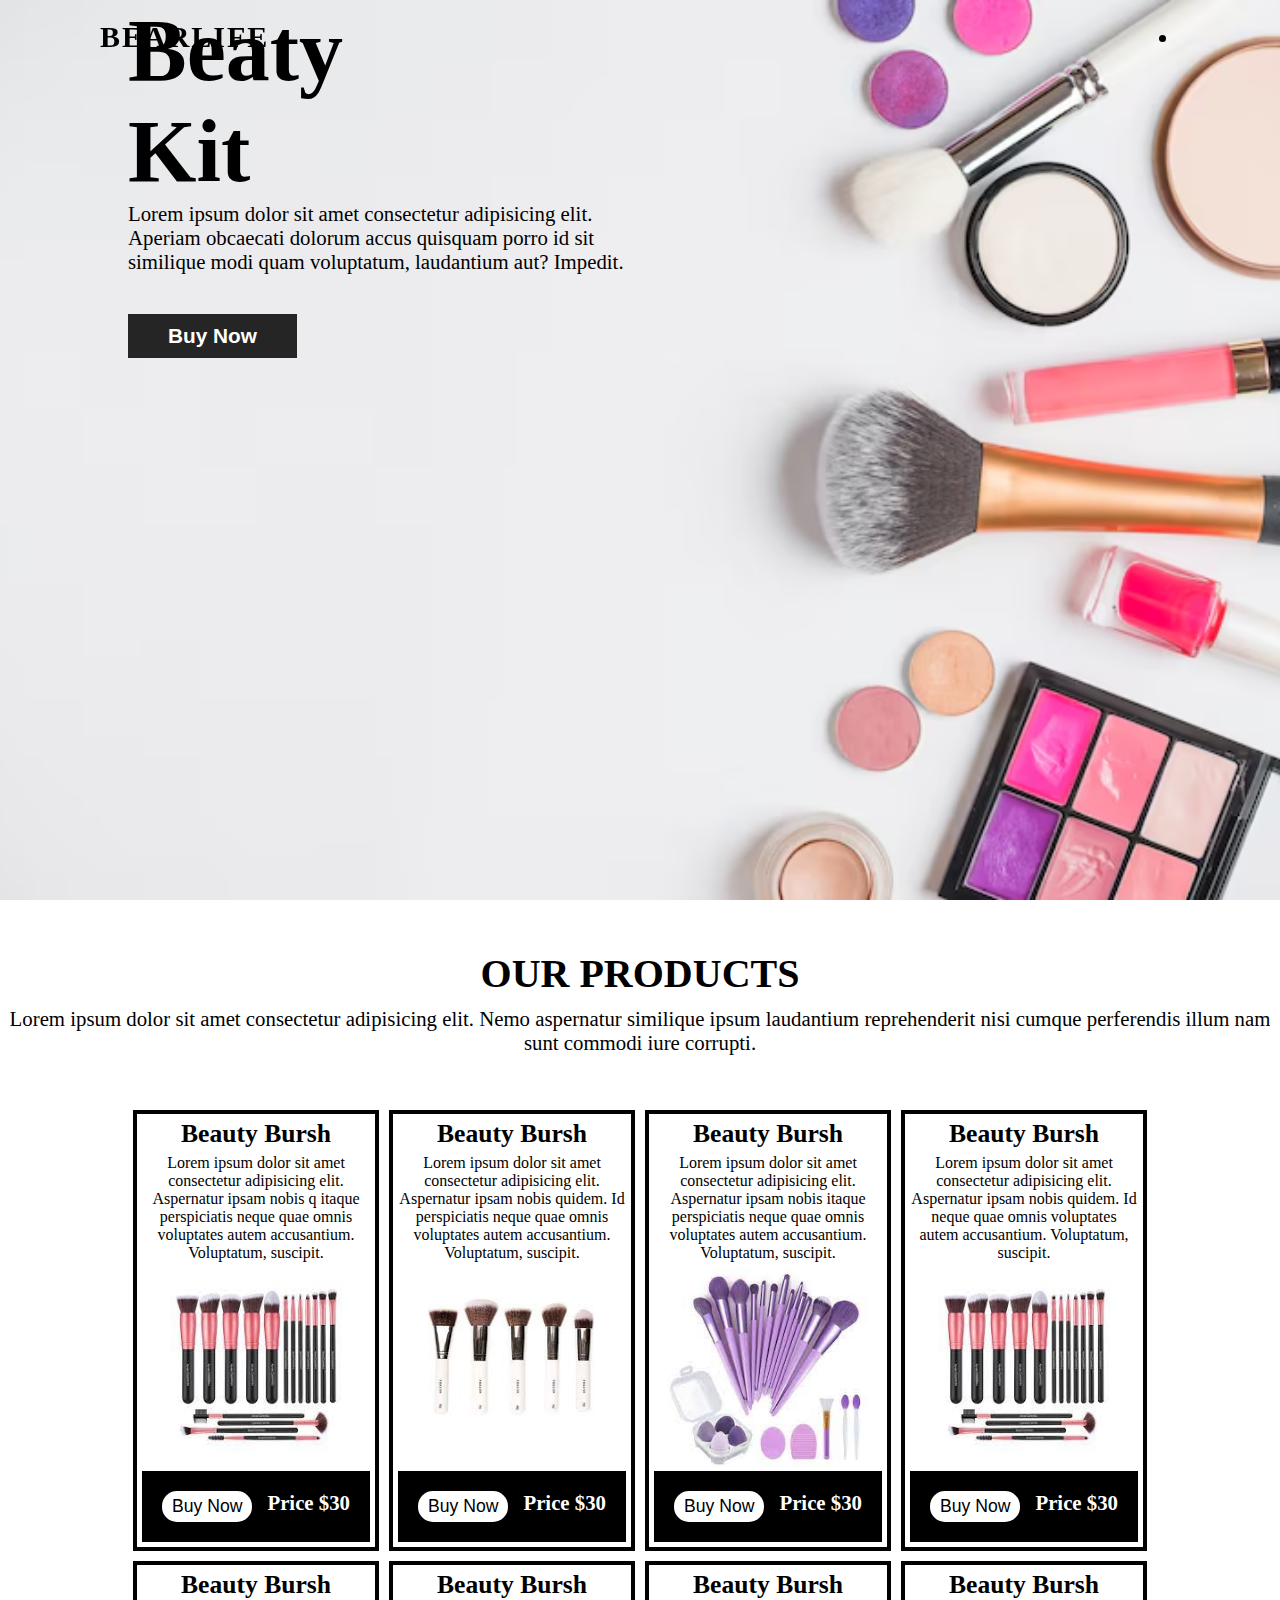
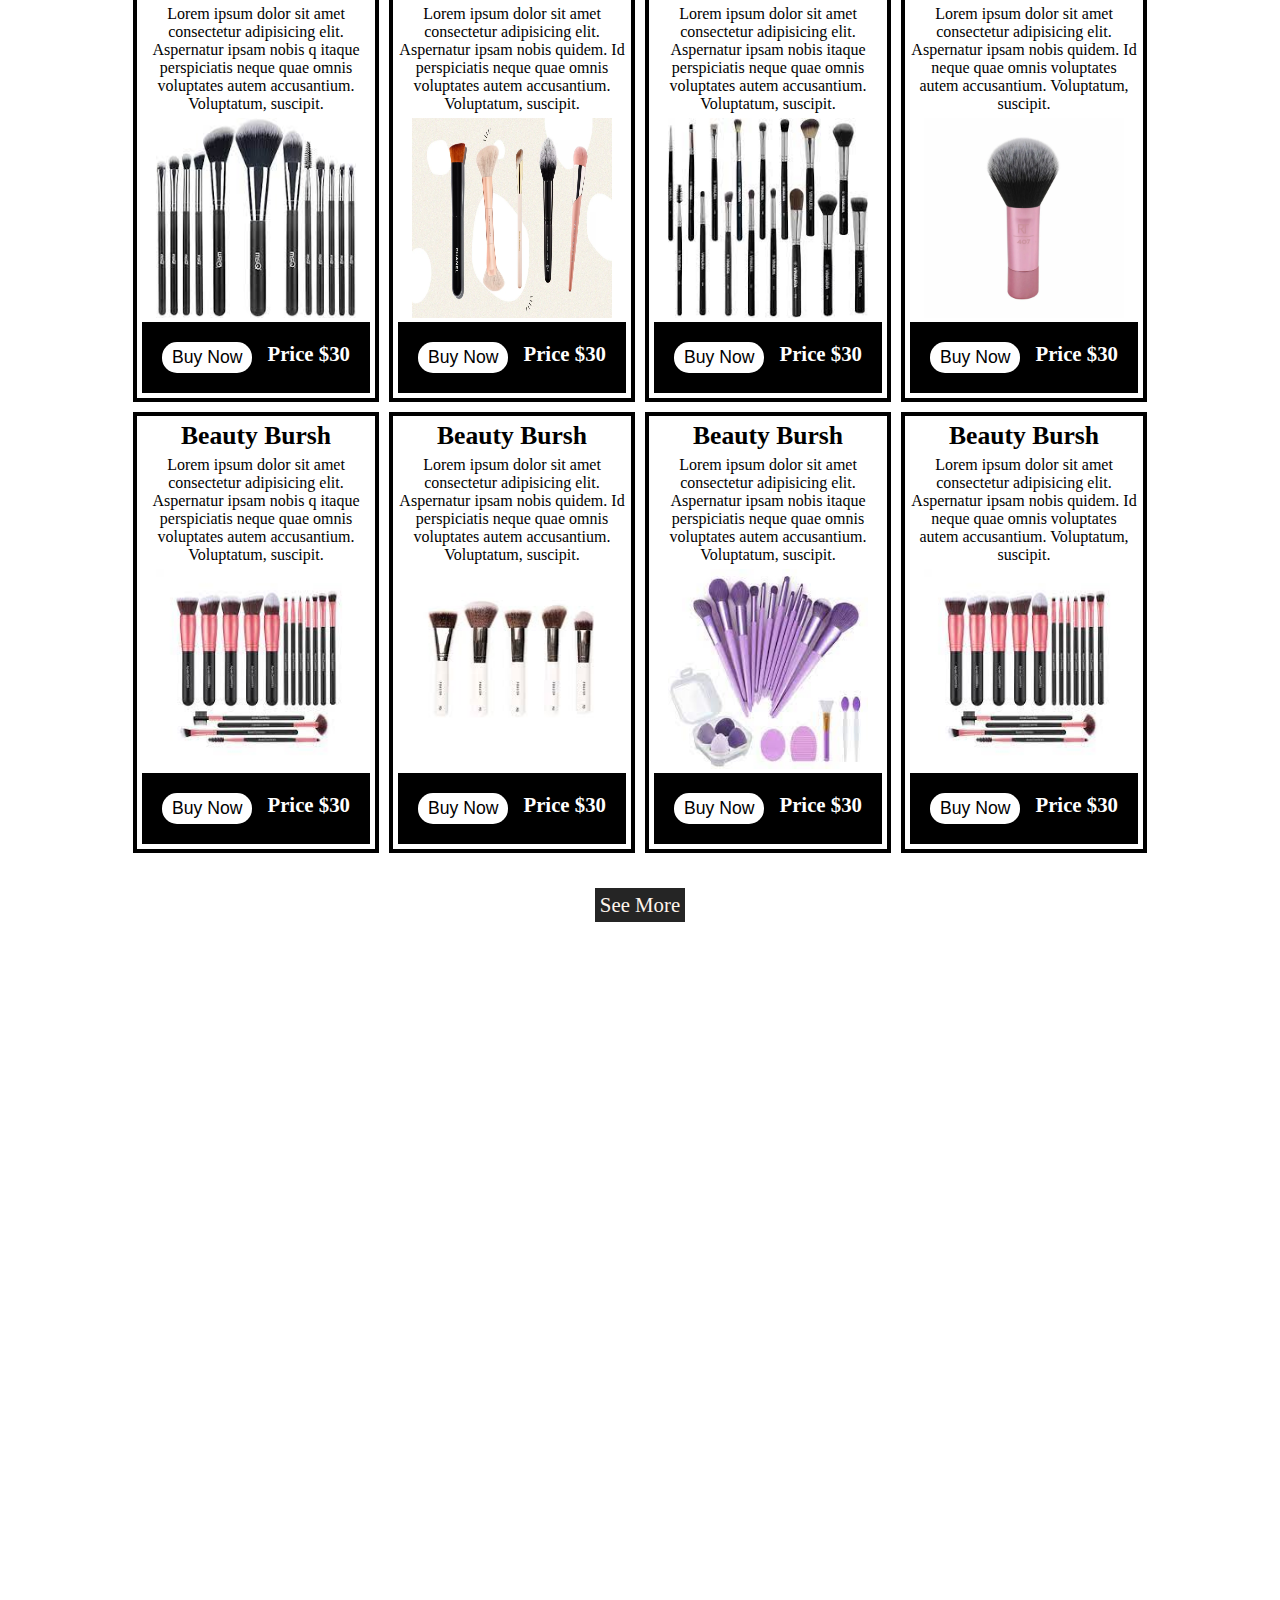
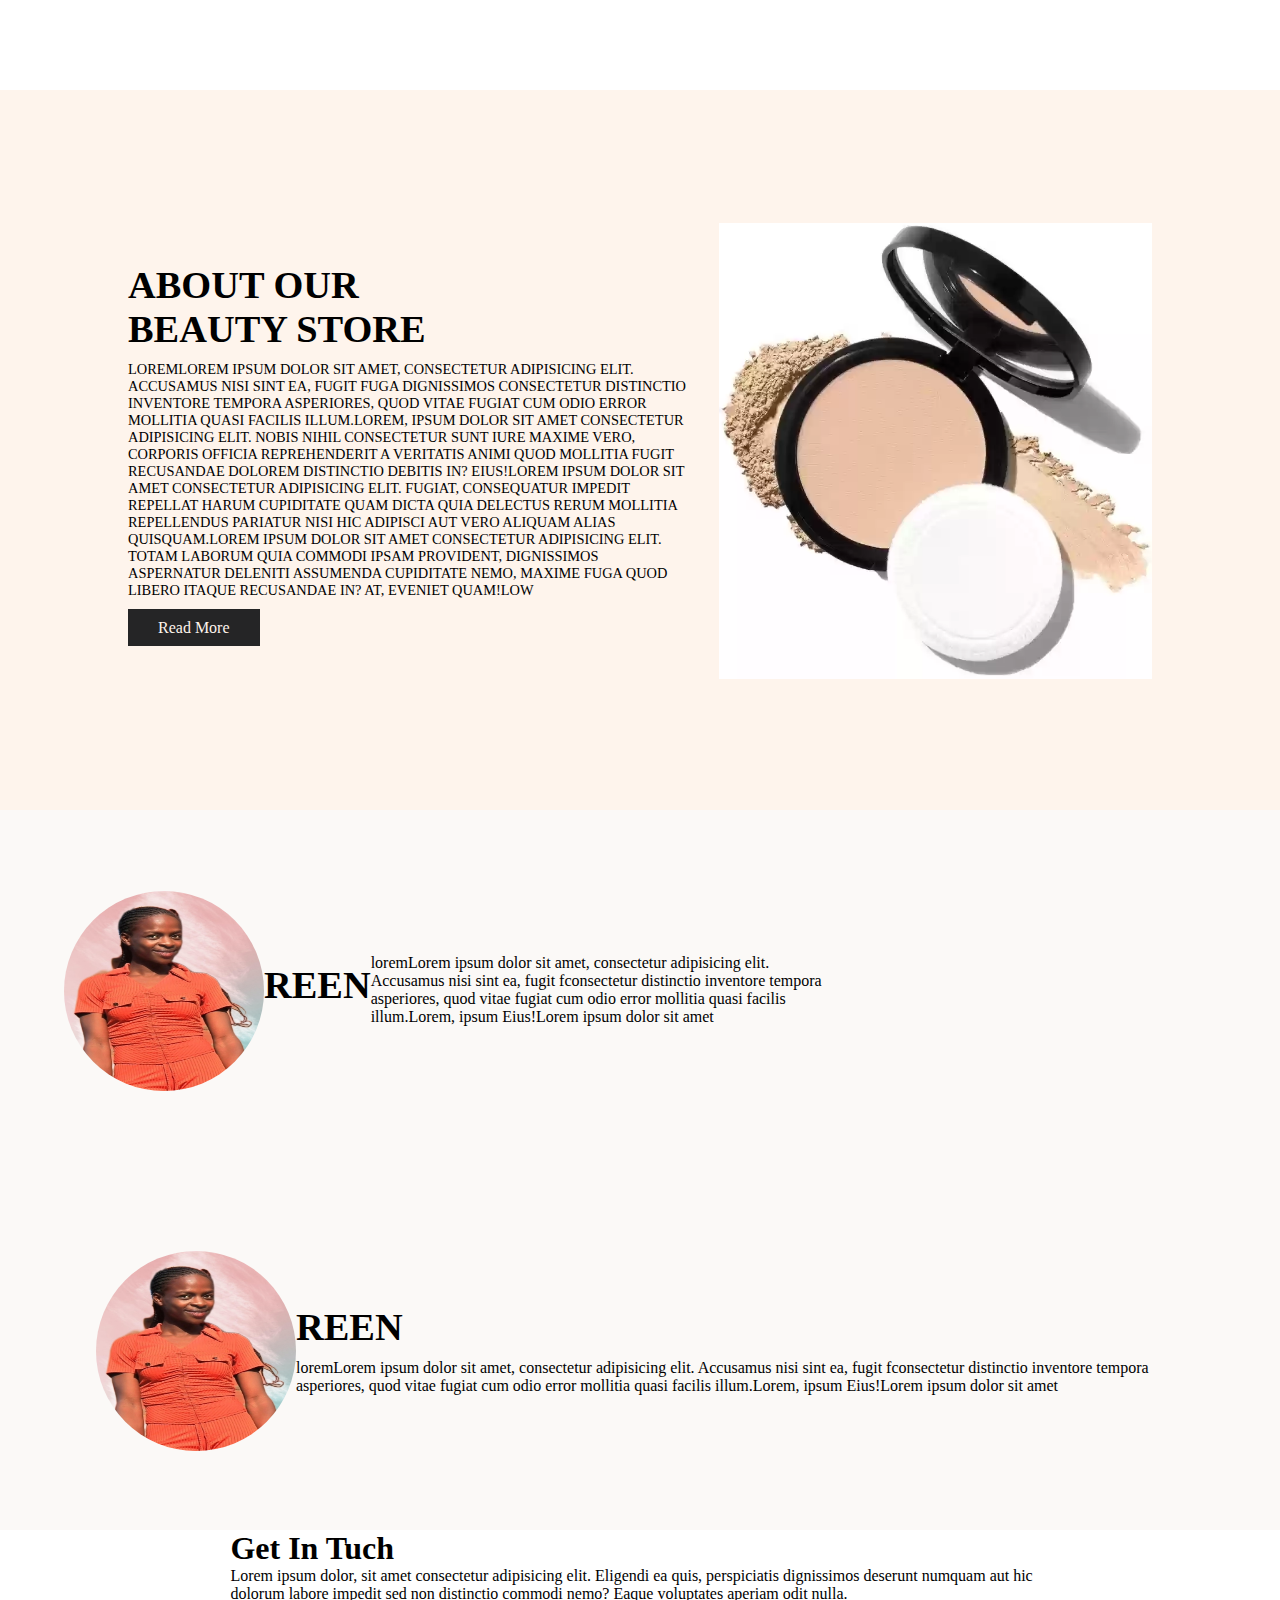
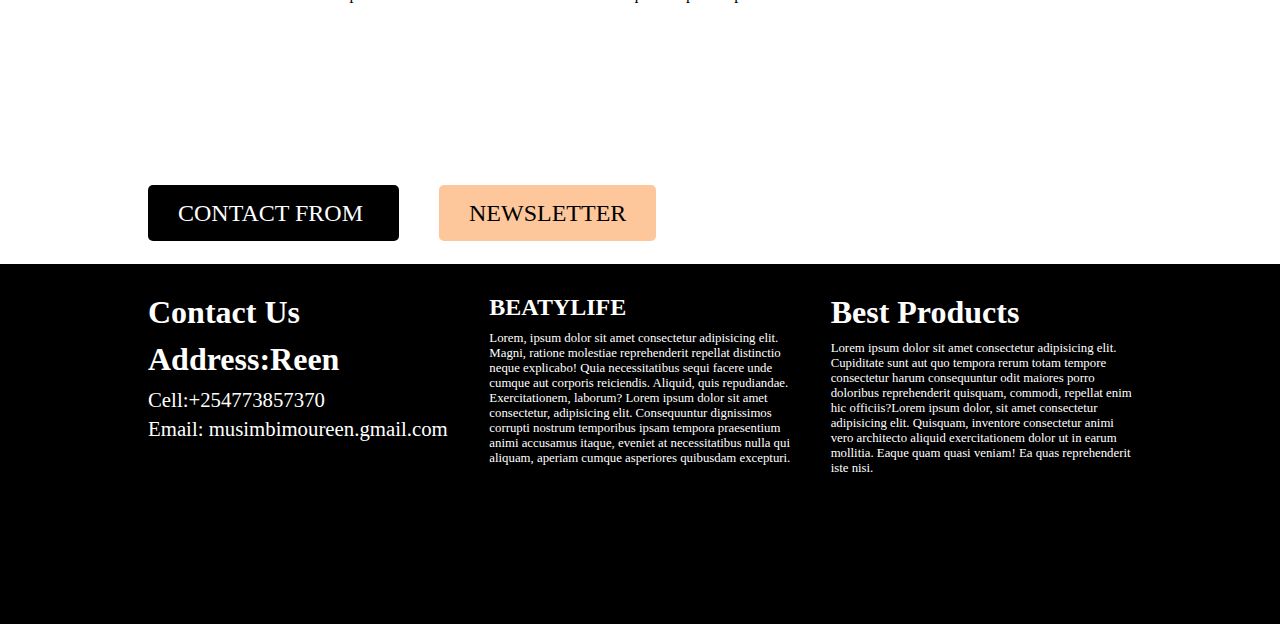
==== index.html @ b757b0bb "first commit" ====
<!DOCTYPE html>
<html lang="en">

<head>
    <meta charset="UTF-8">
    <meta name="viewport" content="width=device-width, initial-scale=1.0">
    <title>Document</title>
    <!--css link-->
    <link rel="stylesheet" href="style.css">
    <!--font awesome link-->
    
   
</head>

<body>
    <header>
        <a href="#" class="brand">BEARLIFE</a>
        <div class="menu">
            <div class="btn">
                <i class="fas fa-times close-btn"></i>
            </div>
            <a href="#">Home</a>
            <a href="#">About</a>
            <a href="#">Products</a>
            <a href="#">Contact</a>
        </div>
        <div class="btn">
            <li class="fas fa-bars menu-btn"></li>
        </div>
    </header>
    <!--container-->
    <div class="container">
        <div class="two-section">
            <div class="text-section">
                <h1>Beaty<br>Kit</h1>
                <p>Lorem ipsum dolor sit amet consectetur adipisicing elit. Aperiam obcaecati dolorum accus quisquam porro id sit similique modi quam voluptatum, laudantium aut? Impedit.</p>
                <button>Buy Now</button>
            </div>
            <div class="img-section">
               <!-- <img src="./products.avif" alt="">-->

            </div>
        </div>
    </div>
    <div class="product">
        <div class="heading">
            <h1>OUR PRODUCTS</h1>
            <P>Lorem ipsum dolor sit amet consectetur adipisicing elit. Nemo aspernatur similique ipsum laudantium reprehenderit nisi cumque perferendis illum nam sunt commodi iure corrupti.</P>
        </div>
        <div class="row">
            <div class="col">
                <h2>Beauty Bursh</h2>
                <p>Lorem ipsum dolor sit amet consectetur adipisicing elit. Aspernatur ipsam nobis q itaque perspiciatis neque quae omnis voluptates autem accusantium. Voluptatum, suscipit.</p>
                <img src="./brushes2.jpeg" alt="">
                <div class="black">
                    <button>Buy Now</button>
                    <h3>Price $30</h3>
                </div>
            </div>
            <div class="col">
                <h2>Beauty Bursh</h2>
                <p>Lorem ipsum dolor sit amet consectetur adipisicing elit. Aspernatur ipsam nobis quidem. Id perspiciatis neque quae omnis voluptates autem accusantium. Voluptatum, suscipit.</p>
                <img src="./brushes4.jpeg" alt="">
                <div class="black">
                    <button>Buy Now</button>
                    <h3>Price $30</h3>
                </div>
            </div>
            <div class="col">
                <h2>Beauty Bursh</h2>
                <p>Lorem ipsum dolor sit amet consectetur adipisicing elit. Aspernatur ipsam nobis itaque perspiciatis neque quae omnis voluptates autem accusantium. Voluptatum, suscipit.</p>
                <img src="./brushes5.jpeg" alt="">
                <div class="black">
                    <button>Buy Now</button>
                    <h3>Price $30</h3>
                </div>
            </div>
            <div class="col">
                <h2>Beauty Bursh</h2>
                <p>Lorem ipsum dolor sit amet consectetur adipisicing elit. Aspernatur ipsam nobis quidem. Id neque quae omnis voluptates autem accusantium. Voluptatum, suscipit.</p>
                <img src="./brushes2.jpeg" alt="">
                <div class="black">
                    <button>Buy Now</button>
                    <h3>Price $30</h3>
                </div>
            </div>

        </div>
        <div class="row">
            <div class="col">
                <h2>Beauty Bursh</h2>
                <p>Lorem ipsum dolor sit amet consectetur adipisicing elit. Aspernatur ipsam nobis q itaque perspiciatis neque quae omnis voluptates autem accusantium. Voluptatum, suscipit.</p>
                <img src="./brushes8.jpeg" alt="">
                <div class="black">
                    <button>Buy Now</button>
                    <h3>Price $30</h3>
                </div>
            </div>
            <div class="col">
                <h2>Beauty Bursh</h2>
                <p>Lorem ipsum dolor sit amet consectetur adipisicing elit. Aspernatur ipsam nobis quidem. Id perspiciatis neque quae omnis voluptates autem accusantium. Voluptatum, suscipit.</p>
                <img src="./brushes7.webp" alt="">
                <div class="black">
                    <button>Buy Now</button>
                    <h3>Price $30</h3>
                </div>
            </div>
            <div class="col">
                <h2>Beauty Bursh</h2>
                <p>Lorem ipsum dolor sit amet consectetur adipisicing elit. Aspernatur ipsam nobis itaque perspiciatis neque quae omnis voluptates autem accusantium. Voluptatum, suscipit.</p>
                <img src="./brushes6.jpeg" alt="">
                <div class="black">
                    <button>Buy Now</button>
                    <h3>Price $30</h3>
                </div>
            </div>
            <div class="col">
                <h2>Beauty Bursh</h2>
                <p>Lorem ipsum dolor sit amet consectetur adipisicing elit. Aspernatur ipsam nobis quidem. Id neque quae omnis voluptates autem accusantium. Voluptatum, suscipit.</p>
                <img src="./brush.webp" alt="">
                <div class="black">
                    <button>Buy Now</button>
                    <h3>Price $30</h3>
                </div>
            </div>

        </div>
        <div class="row">
            <div class="col">
                <h2>Beauty Bursh</h2>
                <p>Lorem ipsum dolor sit amet consectetur adipisicing elit. Aspernatur ipsam nobis q itaque perspiciatis neque quae omnis voluptates autem accusantium. Voluptatum, suscipit.</p>
                <img src="./brushes2.jpeg" alt="">
                <div class="black">
                    <button>Buy Now</button>
                    <h3>Price $30</h3>
                </div>
            </div>
            <div class="col">
                <h2>Beauty Bursh</h2>
                <p>Lorem ipsum dolor sit amet consectetur adipisicing elit. Aspernatur ipsam nobis quidem. Id perspiciatis neque quae omnis voluptates autem accusantium. Voluptatum, suscipit.</p>
                <img src="./brushes4.jpeg" alt="">
                <div class="black">
                    <button>Buy Now</button>
                    <h3>Price $30</h3>
                </div>
            </div>
            <div class="col">
                <h2>Beauty Bursh</h2>
                <p>Lorem ipsum dolor sit amet consectetur adipisicing elit. Aspernatur ipsam nobis itaque perspiciatis neque quae omnis voluptates autem accusantium. Voluptatum, suscipit.</p>
                <img src="./brushes5.jpeg" alt="">
                <div class="black">
                    <button>Buy Now</button>
                    <h3>Price $30</h3>
                </div>
            </div>
            <div class="col">
                <h2>Beauty Bursh</h2>
                <p>Lorem ipsum dolor sit amet consectetur adipisicing elit. Aspernatur ipsam nobis quidem. Id neque quae omnis voluptates autem accusantium. Voluptatum, suscipit.</p>
                <img src="./brushes2.jpeg" alt="">
                <div class="black">
                    <button>Buy Now</button>
                    <h3>Price $30</h3>
                </div>
            </div>
        </div>
        <div class="btns">
            <a href="#">See More</a>
        </div>
    </div>
    <!--about-->
   

    <div class="about">
        <div class="two-col">
            <div class="text-col">
                <h1>About Our<br> Beauty Store</h1>
                <p>loremLorem ipsum dolor sit amet, consectetur adipisicing elit. Accusamus nisi sint ea, fugit fuga dignissimos consectetur distinctio inventore tempora asperiores, quod vitae fugiat cum odio error mollitia quasi facilis illum.Lorem, ipsum
                    dolor sit amet consectetur adipisicing elit. Nobis nihil consectetur sunt iure maxime vero, corporis officia reprehenderit a veritatis animi quod mollitia fugit recusandae dolorem distinctio debitis in? Eius!Lorem ipsum dolor sit amet
                    consectetur adipisicing elit. Fugiat, consequatur impedit repellat harum cupiditate quam dicta quia delectus rerum mollitia repellendus pariatur nisi hic adipisci aut vero aliquam alias quisquam.Lorem ipsum dolor sit amet consectetur
                    adipisicing elit. Totam laborum quia commodi ipsam provident, dignissimos aspernatur deleniti assumenda cupiditate nemo, maxime fuga quod libero itaque recusandae in? At, eveniet quam!low</p>
                <a href="#">Read More</a>
            </div>
            <div class="img-col">
                <img src="./powder.webp" alt="">
            </div>
        </div>
    </div>
<!-- reveiw -->
    <div class="footer">
        <div class="two-foot">
           
            <div class="img1">
                <img src="./reen.k.jpg" alt="">
            </div>
            <div class="text-foot">
               <h1>REEN</h1>
                <p>loremLorem ipsum dolor sit amet, consectetur adipisicing elit. Accusamus nisi sint ea, fugit fconsectetur distinctio inventore tempora asperiores, quod vitae fugiat cum odio error mollitia quasi facilis illum.Lorem, ipsum
                    Eius!Lorem ipsum dolor sit amet
                    
            </div>
        </div>
    </div>
    <div class="footer">
        <div class="three-foot">
           
            <div class="img2">
                <img src="./reen.k.jpg" alt="">
            </div>
            <div class="text-foot">
                <h1>REEN</h1>
                <p>loremLorem ipsum dolor sit amet, consectetur adipisicing elit. Accusamus nisi sint ea, fugit fconsectetur distinctio inventore tempora asperiores, quod vitae fugiat cum odio error mollitia quasi facilis illum.Lorem, ipsum
                    Eius!Lorem ipsum dolor sit amet
                   
            </div>
            
         
        </div>
    </div>
  
    
    <div class="main">
        <div class="main text">
           
                <h1>Get In Tuch</h1>
                <p>
                    Lorem ipsum dolor, sit amet consectetur adipisicing elit. Eligendi ea quis, perspiciatis dignissimos deserunt numquam aut hic dolorum labore impedit sed non distinctio commodi nemo? Eaque voluptates aperiam odit nulla.
                </p>
               
           
        </div>
        <div class="btn">
            <a href="#" class="black">Contact From </a>
            <a href="#">Newsletter</a>
        </div>
           
    </div>
    <!-- footer -->
<div class="footerr">
 <div class="f-main">
    <div class="f-col">
        <h2>Contact Us</h2>
        <h2>Address:Reen</h2>
        <h3>Cell:+254773857370</h3>
        <h3>Email: musimbimoureen.gmail.com</h3>
    </div>
    <div class="f-col">
        <h1>BEATYLIFE</h1>
    
      <P>Lorem, ipsum dolor sit amet consectetur adipisicing elit. Magni, ratione molestiae reprehenderit repellat distinctio neque explicabo! Quia necessitatibus sequi facere unde cumque aut corporis reiciendis. Aliquid, quis repudiandae. Exercitationem, laborum?
         Lorem ipsum dolor sit amet consectetur, adipisicing elit. Consequuntur dignissimos corrupti nostrum temporibus ipsam tempora praesentium animi accusamus itaque, eveniet at necessitatibus nulla qui aliquam, aperiam cumque asperiores quibusdam excepturi.
      </P>
     </div>
     <div class="f-col">
        <h2>Best Products</h2>
        <p>Lorem ipsum dolor sit amet consectetur adipisicing elit. Cupiditate sunt aut quo tempora rerum totam tempore consectetur harum consequuntur odit maiores porro doloribus reprehenderit quisquam, commodi, repellat enim hic officiis?Lorem ipsum dolor, sit amet consectetur adipisicing elit. Quisquam, inventore consectetur animi vero architecto aliquid exercitationem dolor ut in earum mollitia. Eaque quam quasi veniam! Ea quas reprehenderit iste nisi.
        </p>
     </div>
 </div>
 1
</div>



   
    <script src="function.js"></script>
</body>

</html>
---- style.css ----
* {
  margin: 0;
  padding: 0;
  box-sizing: border-box;
}

header {
  position: fixed;
  top: 0;
  left: 0;
  width: 100%;
  display: flex;
  justify-content: space-between;
  align-items: center;
  padding: 20px 100px;
  transition: 0.6s;
  z-index: 99;
}

header .brand {
  color: #000;
  font-size: 30px;
  font-weight: 700;
  text-transform: uppercase;
  text-decoration: none;
  letter-spacing: 2px;
}

header .menu {
  position: relative;
  display: flex;
  justify-content: center;
  align-items: center;
}

header .menu a {
  color: #000;
  font-size: 16px;
  font-weight: 500;
  text-decoration: none;
  margin: 0 30px;
  padding: 0 10px;
  border-radius: 20px;
  transition: 0.3s;
  transition-property: color;
}

header .menu a:hover {
  color: #000;
  background: yellow;
  transition: 0.8s;
  padding: 20px 40px;
}

header .btn {
  color: #000;
  font-size: 25px;
  cursor: pointer;
}

header.sticky {
  background-color: #fef4ec;
  padding: 15px 100px;
}

header .btn {
  display: block;
}

header .menu {
  position: fixed;
  background-color: #fef4ec;
  flex-direction: column;
  min-width: 100%;
  height: 100vh;
  top: 0;
  right: -100%;
  padding: 80px 50px;
  transition: 0.5s;
  transition-property: right;
}

header .menu.active {
  right: 0;
}

header .menu .close-btn {
  position: absolute;
  top: 0;
  left: 0;
  margin: 25px;
}

header .menu a {
  display: block;
  font-size: 20px;
  margin: 20px;
  padding: 0 15px;
}

.container {
  width: 100%;
  height: 100vh;
  background: url("./products.avif");
  background-position: center;
  background-size: cover;
}

/* .container .img-section {
    width: 50% 30%;
    height: 100vh;
    display: flex;
    justify-content: left;*/

.two-section {
  width: 80%;
  margin: 0 auto;
  display: flex;
  align-items: center;
  justify-content: space-between;
}

.two-section .text-section {
  width: 100%;
}

.text-section h1 {
  font-size: 5.5rem;
}

.text-section p {
  font-size: 1.3rem;
  padding-bottom: 40px;
}

.text-section button {
  padding: 10px 40px;
  font-size: 1.3rem;
  font-weight: 600;
  background-color: #252525;
  color: #fff;
  border: none;
  outline: none;
}

.two-section .img-section {
  width: 100%;
}

.img-section img {
  width: 100%;
  margin-top: 50px;
}

/*product section*/

.product {
  width: 100%;
  height: 230vh;
}

.product .heading {
  width: 100%;
  text-align: center;
  padding: 50px 0;
}

.heading h1 {
  font-size: 2.5rem;
  font-weight: 600;
  padding-bottom: 10px;
}

.heading p {
  font-size: 1.3rem;
}

.product .row {
  width: 80%;
  margin: 0 auto;
  display: flex;
  justify-content: space-between;
}

.product .col {
  width: 100%;
  max-width: 300px;
  text-align: center;
  border: 4px solid #000;
  margin: 5px;
  padding: 5px;
}

.col h2 {
  font-size: 1.6rem;
  padding-bottom: 5px;
}

.col p {
  font-size: 1rem;
  padding-bottom: 5px;
}

.col img {
  width: 100%;
  max-width: 200px;
  height: 200px;
}

.col .black {
  width: 100%;
  display: flex;
  justify-content: space-between;
  background-color: #000;
  padding: 20px;
}

.black button {
  padding: 5px 10px;
  color: #000;
  background-color: #fff;
  border: none;
  outline: none;
  border-radius: 15px;
  font-size: 1.1rem;
}

.black button:hover {
  background-color: #fdc79b;
  transition: 1s;
  color: #fff;
}

.black h3 {
  color: #fff;
  font-size: 1.3rem;
}

.product .btns {
  width: 100%;
  margin: 0 auto;
  display: flex;
  justify-content: center;
  margin: 30px 0px;
}

.btns a {
  text-decoration: none;
  margin: 0 0 30px;
  padding: 5px;
  font-size: 1.3rem;
  background-color: #252525;
  color: #fef4ec;
}

.btns {
  margin-top: 10px;
}

/*about*/

.about {
  width: 100%;
  height: 80vh;
  background-color: #fef4ec;
}

.about .two-col {
  width: 80%;
  height: 80vh;
  margin: 0 auto;
  display: flex;
  align-items: center;
  justify-content: center;
}

.two-col .text-col {
  width: 100%;
}

.text-col h1 {
  font-size: 2.4rem;
  text-transform: uppercase;
  padding-bottom: 10px;
}
.text-col p {
  font-size: 0.9rem;
  text-transform: uppercase;
  padding: 0 30px 20px 0;
}
.text-col a {
  text-decoration: none;
  padding: 10px 30px;
  background-color: #252526;
  color: #fef4ec;
}

.about {
  margin-top: 25%;
}
.img-col {
  margin-top: 0%;
  margin-bottom: 1.5%;
  margin-left: 0%;
  width: 0 0 0 400px;
}
.img-col img {
  margin-top: 5%;
  margin-bottom: 0%;
  width: 100%;
  max-height: 40%;
}
/*footer*/

.footer {
  width: 100%;
  height: 40vh;
  background-color: #fbf9f7;
  margin-top: 0%;
}

.footer .two-foot {
  width: 90%;
  height: 40vh;
  margin: 0 auto;
  display: flex;
  align-items: center;
  justify-content: left;
  margin-top: 0%;
}
.footer .three-foot {
  width: 85%;
  height: 40vh;
  margin: 0 auto;
  display: flex;
  align-items: center;
  justify-content: left;
  margin-top: 0%;
}
.two-foot .text-foot {
  width: 50%;
  display: flex;
  align-items: center;
}

.text-foot h1 {
  font-size: 2.4rem;
  text-transform: uppercase;
  padding-bottom: 10px;
}
.footer img {
  width: 200px;
  height: 200px;
  border-radius: 50%;
  display: flex;
  align-items: center;
  margin-top: 1%;
}
.main {
  width: 80%;
  height: 30vh;
  margin: 0 auto;
  align-items: center;
  justify-content: space-between;
}
.main .main-text {
  width: 100%;
}
.main-text h1 {
  font-size: 2rem;
  text-transform: uppercase;
  padding-bottom: 5px;
}
.main-text p {
  font-size: 1.3rem;
}
.main-text .btn {
  width: 100%;
  display: flex;
}
.btn a {
  margin: 20px;
  font-size: 1.5rem;
  text-decoration: none;
  text-transform: uppercase;
  padding: 15px 30px;
  background-color: #fdc79b;
  color: black;
  border-radius: 5px;
}
.btn .black {
  background-color: black;
  color: #fff;
}

.footerr {
  width: 100%;
  height: 40vh;
  background-color: #000;
  margin-top: 5%;
  margin-bottom: 0 auto;
}
.footerr .f-main {
  width: 80%;
  margin: 0 auto;
  padding: 30px 0;
  display: flex;
  justify-content: center;
}
.f-main .f-col {
  width: 100%;
  margin: 0 10px;
  padding: 0 10px;
  color: #fff;
}
.f-col h1 {
  font-size: 1.5rem;
  padding-bottom: 10px;
}
.f-col h2 {
  font-size: 2rem;
  padding-bottom: 10px;
}
.f-col h3 {
  font-size: 1.3rem;
  font-weight: 500;
  padding-bottom: 5px;
}

.f-col p {
  font-size: 0.8rem;
  font-weight: 500;
  padding-bottom: 5px;
}

@media only screen and (max-width: 1000px) {
  body {
    background-color: white;
    display: flex;
    flex-direction: column;
    width: 100vw;
  }
  .product {
    height: 420vh;
  }
  .img-section {
    width: 100%;
    height: 400px;
    margin-bottom: 10px;
  }
  .img1 {
    height: 100%;
  }
  .img1 img {
    height: 100%;
  }
  .form-section {
    width: 100%;
    margin-top: 10px;
  }
  .imag2 {
    display: none;
  }
  button {
    width: 100%;
  }
}
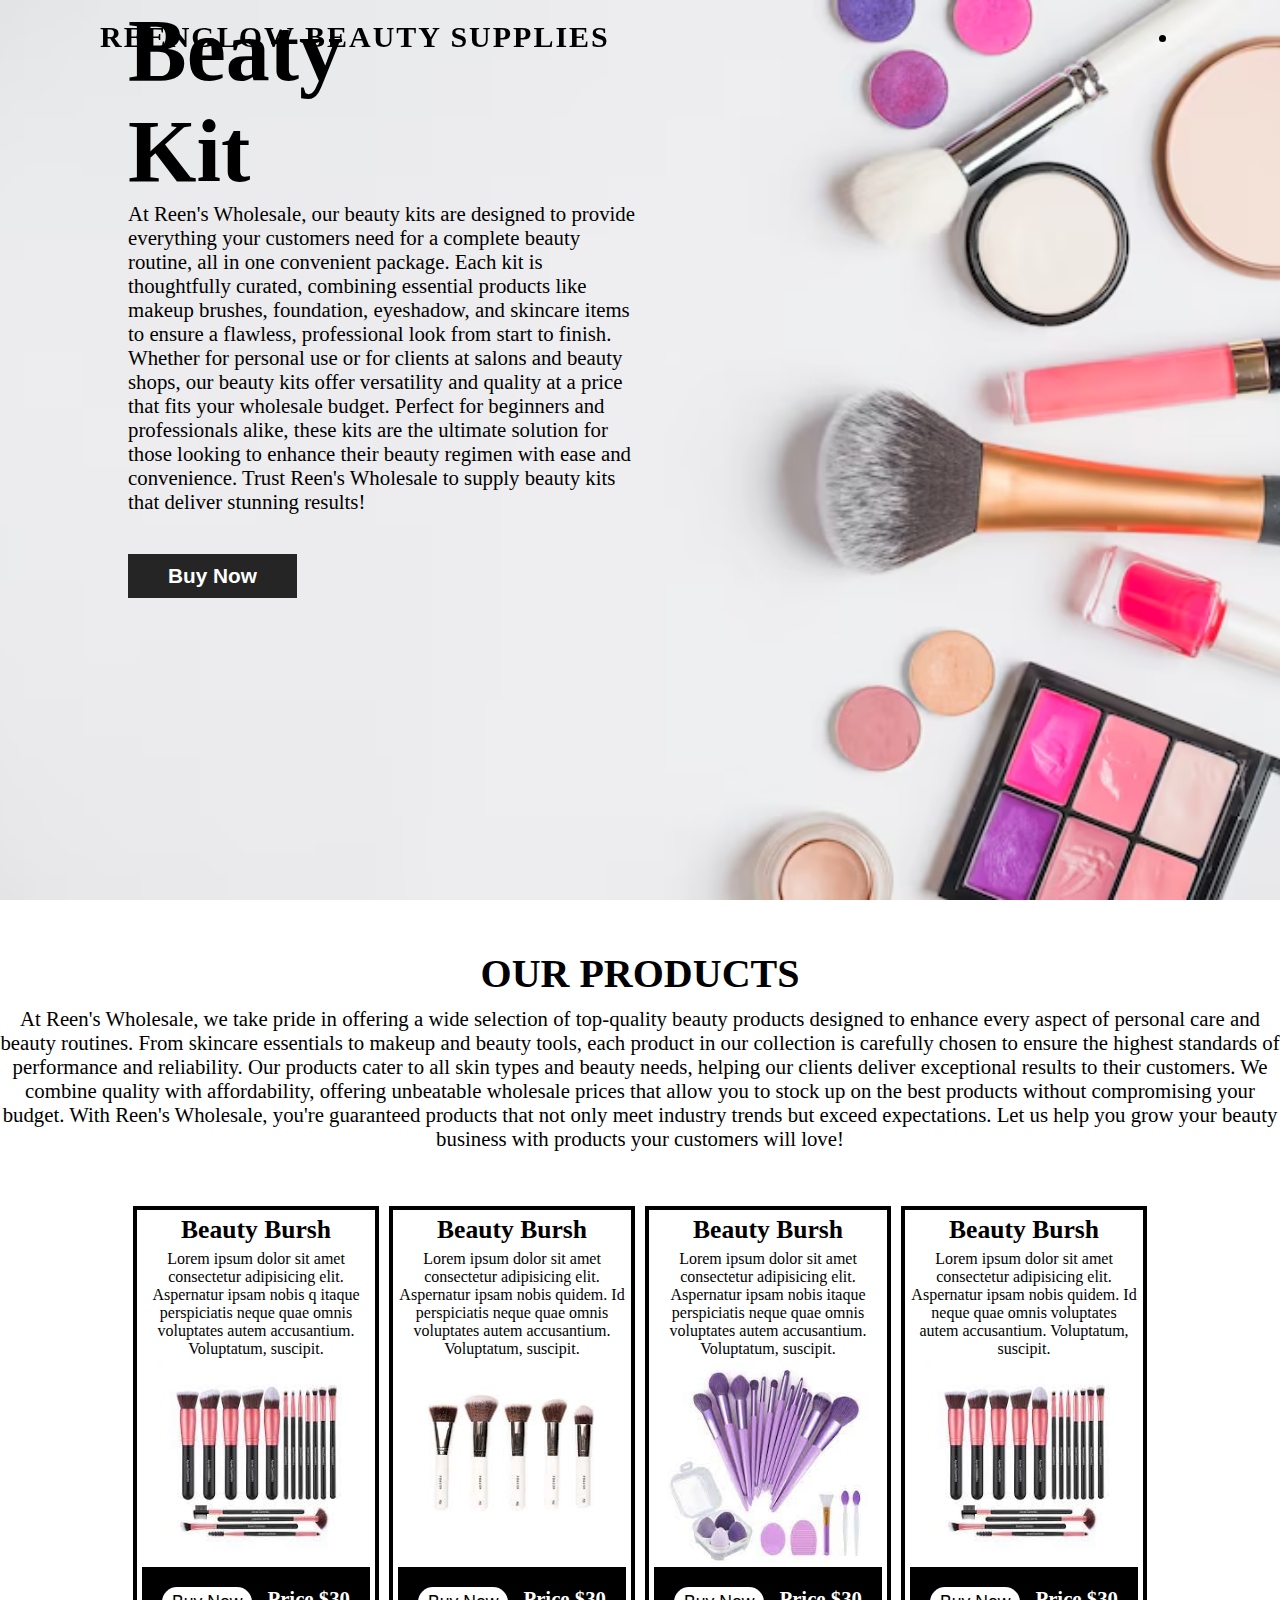
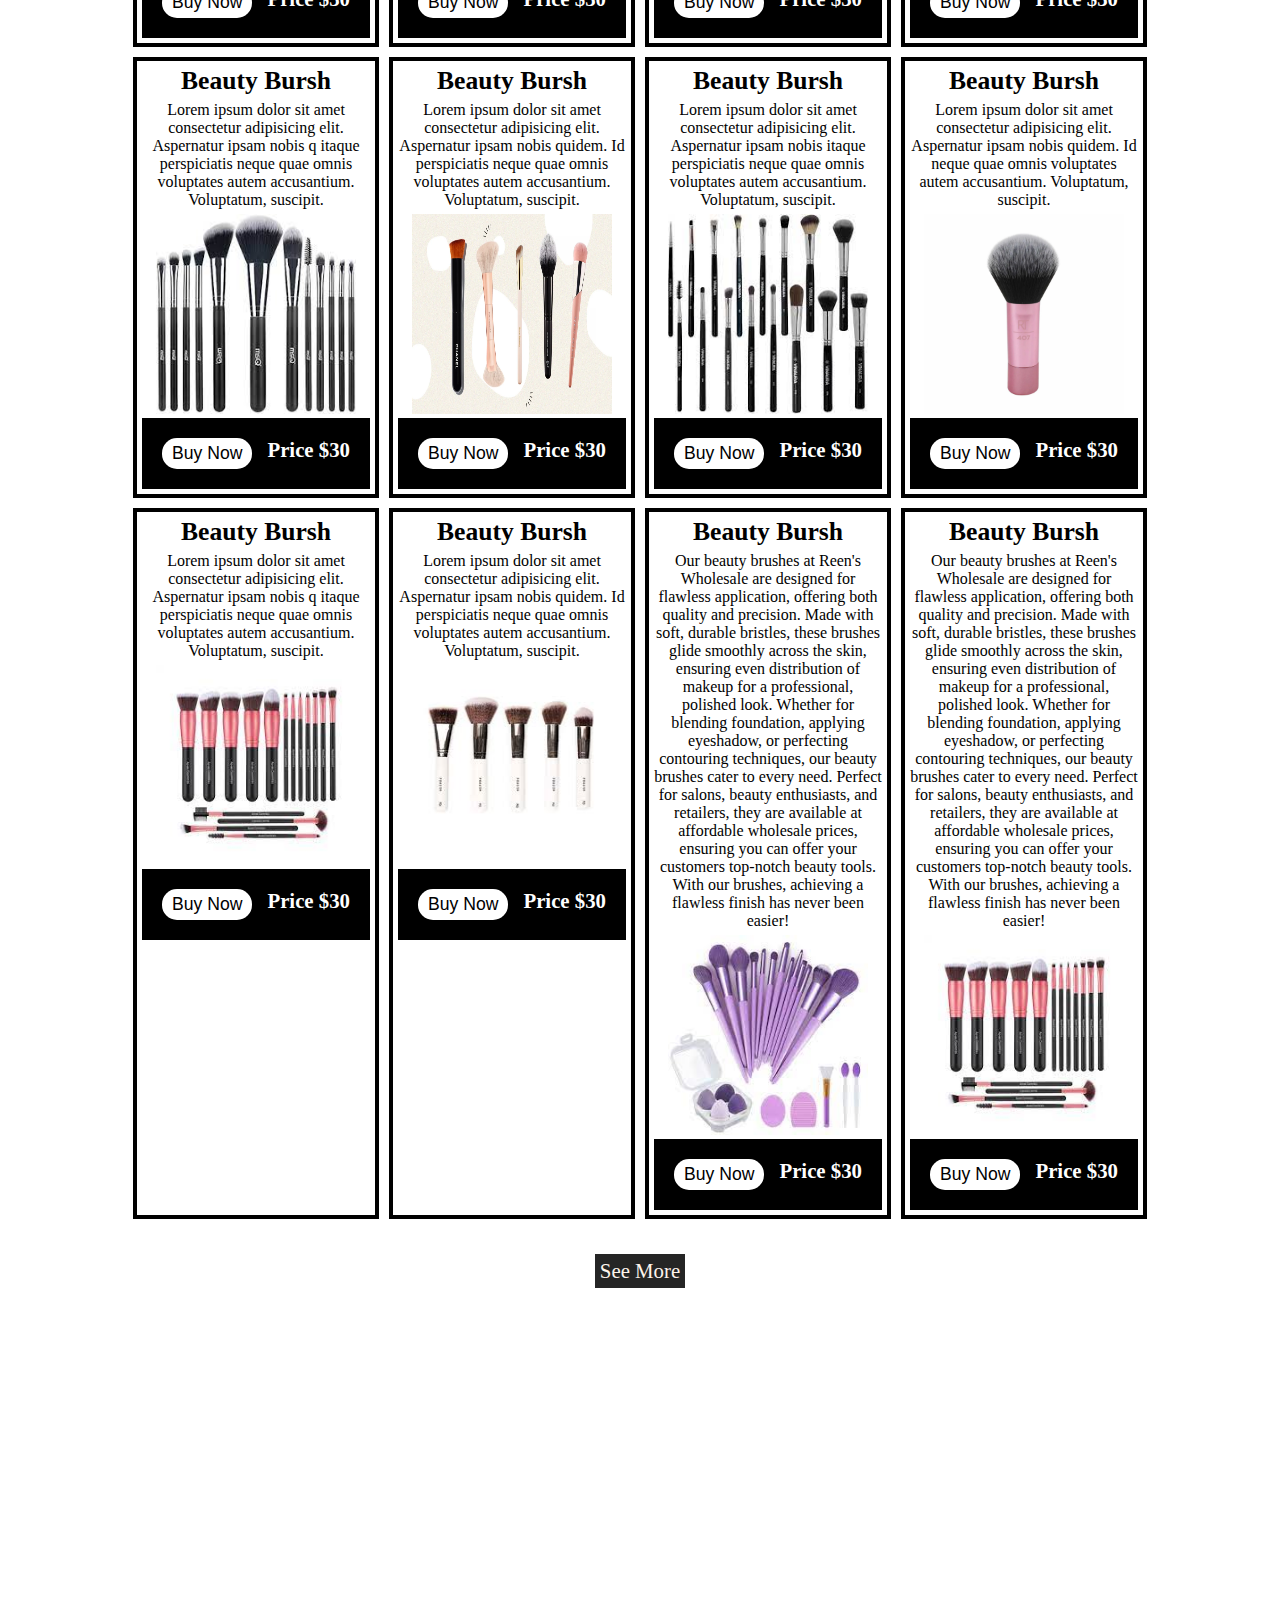
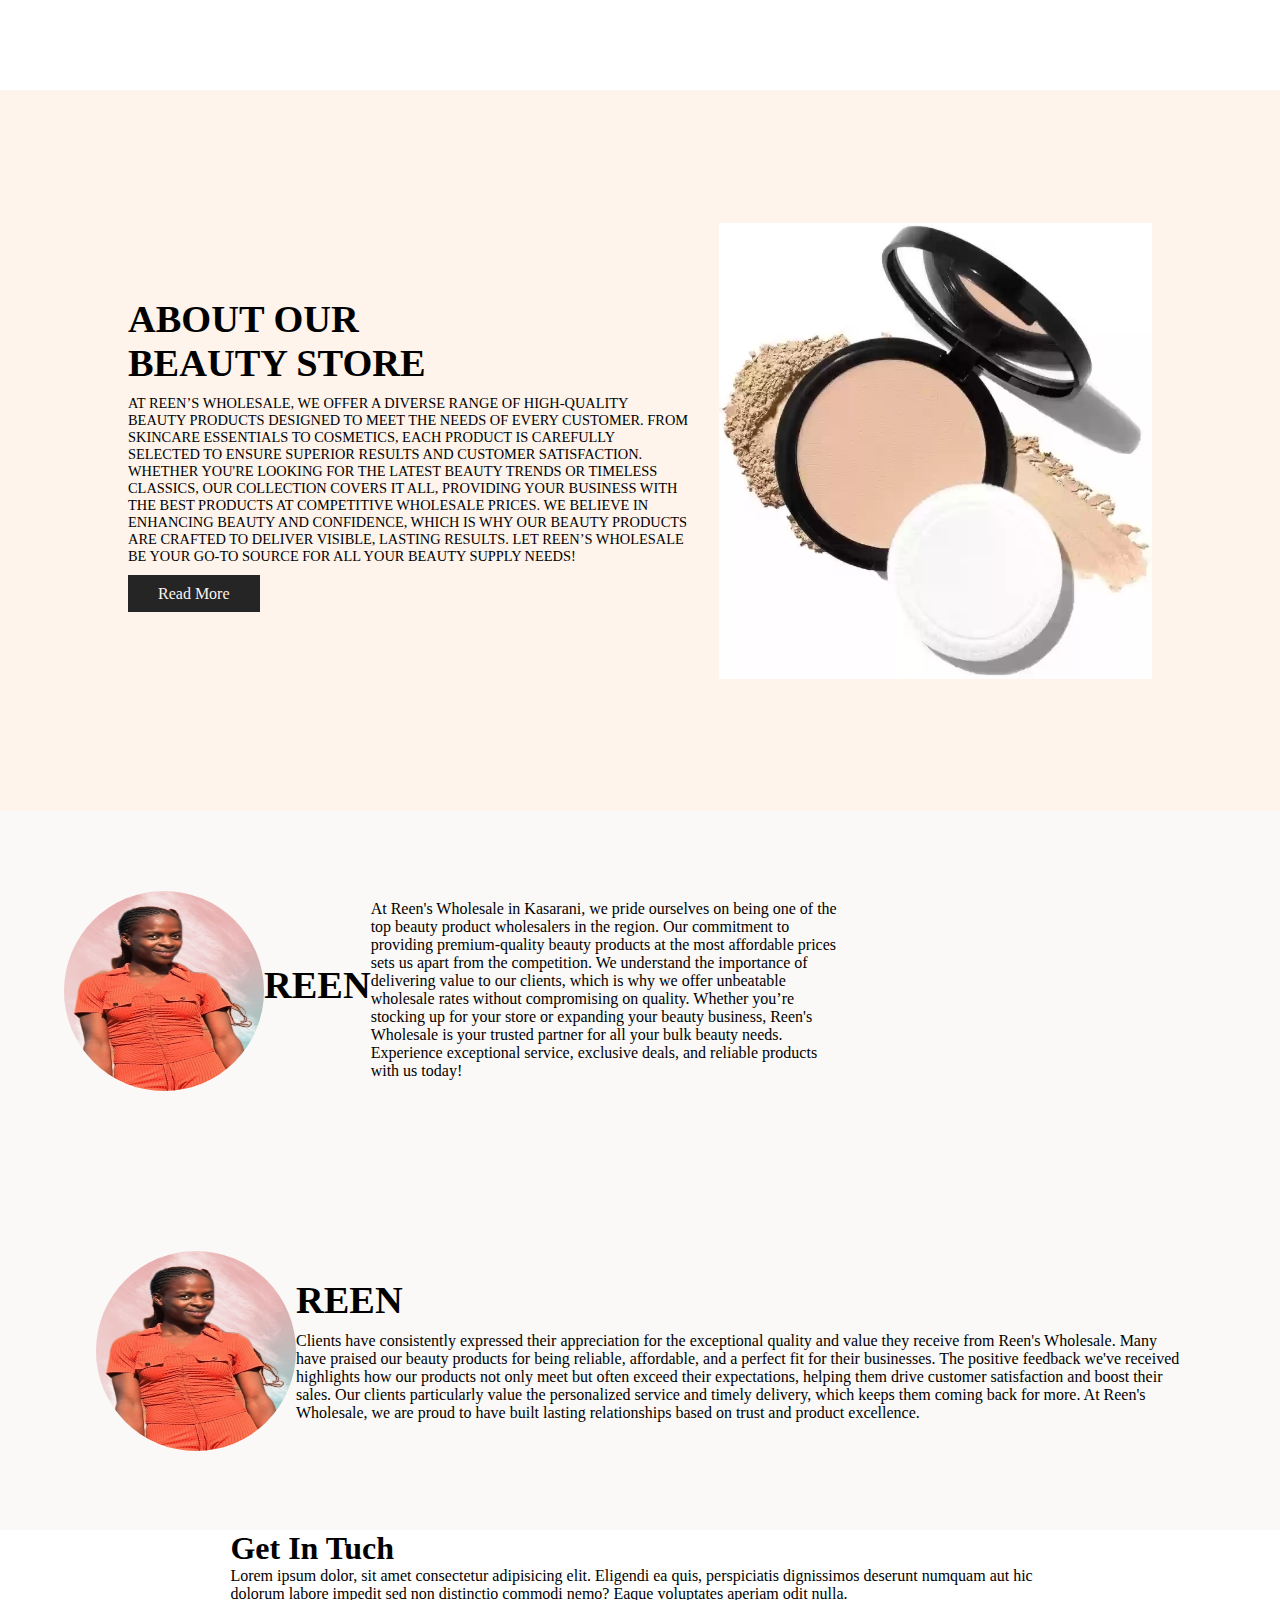
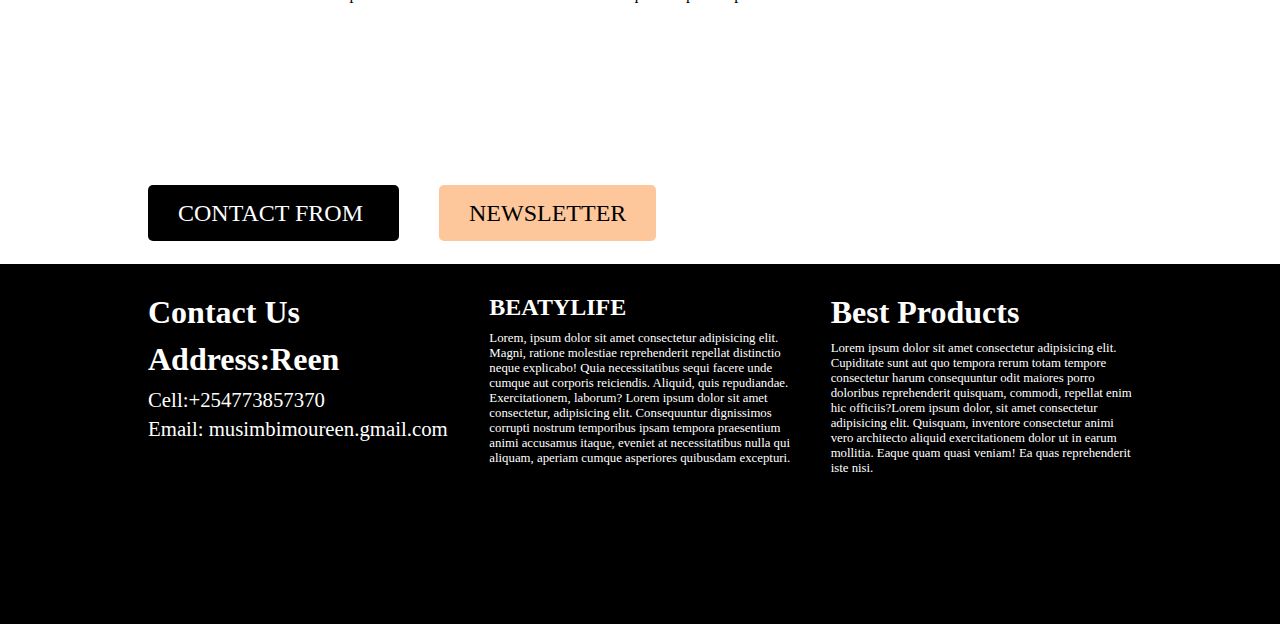
==== commit 1d1ab1f0: "commit message" ====
--- a/index.html
+++ b/index.html
@@ -4,7 +4,7 @@
 <head>
     <meta charset="UTF-8">
     <meta name="viewport" content="width=device-width, initial-scale=1.0">
-    <title>Document</title>
+    <title>Business Project</title>
     <!--css link-->
     <link rel="stylesheet" href="style.css">
     <!--font awesome link-->
@@ -14,7 +14,7 @@
 
 <body>
     <header>
-        <a href="#" class="brand">BEARLIFE</a>
+        <a href="#" class="brand">ReenGlow Beauty Supplies</a>
         <div class="menu">
             <div class="btn">
                 <i class="fas fa-times close-btn"></i>
@@ -33,7 +33,7 @@
         <div class="two-section">
             <div class="text-section">
                 <h1>Beaty<br>Kit</h1>
-                <p>Lorem ipsum dolor sit amet consectetur adipisicing elit. Aperiam obcaecati dolorum accus quisquam porro id sit similique modi quam voluptatum, laudantium aut? Impedit.</p>
+                <p>At Reen's Wholesale, our beauty kits are designed to provide everything your customers need for a complete beauty routine, all in one convenient package. Each kit is thoughtfully curated, combining essential products like makeup brushes, foundation, eyeshadow, and skincare items to ensure a flawless, professional look from start to finish. Whether for personal use or for clients at salons and beauty shops, our beauty kits offer versatility and quality at a price that fits your wholesale budget. Perfect for beginners and professionals alike, these kits are the ultimate solution for those looking to enhance their beauty regimen with ease and convenience. Trust Reen's Wholesale to supply beauty kits that deliver stunning results!</p>
                 <button>Buy Now</button>
             </div>
             <div class="img-section">
@@ -45,7 +45,7 @@
     <div class="product">
         <div class="heading">
             <h1>OUR PRODUCTS</h1>
-            <P>Lorem ipsum dolor sit amet consectetur adipisicing elit. Nemo aspernatur similique ipsum laudantium reprehenderit nisi cumque perferendis illum nam sunt commodi iure corrupti.</P>
+            <P>At Reen's Wholesale, we take pride in offering a wide selection of top-quality beauty products designed to enhance every aspect of personal care and beauty routines. From skincare essentials to makeup and beauty tools, each product in our collection is carefully chosen to ensure the highest standards of performance and reliability. Our products cater to all skin types and beauty needs, helping our clients deliver exceptional results to their customers. We combine quality with affordability, offering unbeatable wholesale prices that allow you to stock up on the best products without compromising your budget. With Reen's Wholesale, you're guaranteed products that not only meet industry trends but exceed expectations. Let us help you grow your beauty business with products your customers will love!</P>
         </div>
         <div class="row">
             <div class="col">
@@ -146,7 +146,14 @@
             </div>
             <div class="col">
                 <h2>Beauty Bursh</h2>
-                <p>Lorem ipsum dolor sit amet consectetur adipisicing elit. Aspernatur ipsam nobis itaque perspiciatis neque quae omnis voluptates autem accusantium. Voluptatum, suscipit.</p>
+                <p>Our beauty brushes at Reen's Wholesale are designed for flawless application, offering both quality and precision. Made with soft, durable bristles, these brushes glide smoothly across the skin, ensuring even distribution of makeup for a professional, polished look. Whether for blending foundation, applying eyeshadow, or perfecting contouring techniques, our beauty brushes cater to every need. Perfect for salons, beauty enthusiasts, and retailers, they are available at affordable wholesale prices, ensuring you can offer your customers top-notch beauty tools. With our brushes, achieving a flawless finish has never been easier!
+
+
+
+
+
+
+                </p>
                 <img src="./brushes5.jpeg" alt="">
                 <div class="black">
                     <button>Buy Now</button>
@@ -155,7 +162,14 @@
             </div>
             <div class="col">
                 <h2>Beauty Bursh</h2>
-                <p>Lorem ipsum dolor sit amet consectetur adipisicing elit. Aspernatur ipsam nobis quidem. Id neque quae omnis voluptates autem accusantium. Voluptatum, suscipit.</p>
+                <p>Our beauty brushes at Reen's Wholesale are designed for flawless application, offering both quality and precision. Made with soft, durable bristles, these brushes glide smoothly across the skin, ensuring even distribution of makeup for a professional, polished look. Whether for blending foundation, applying eyeshadow, or perfecting contouring techniques, our beauty brushes cater to every need. Perfect for salons, beauty enthusiasts, and retailers, they are available at affordable wholesale prices, ensuring you can offer your customers top-notch beauty tools. With our brushes, achieving a flawless finish has never been easier!
+
+
+
+
+
+
+                </p>
                 <img src="./brushes2.jpeg" alt="">
                 <div class="black">
                     <button>Buy Now</button>
@@ -174,10 +188,14 @@
         <div class="two-col">
             <div class="text-col">
                 <h1>About Our<br> Beauty Store</h1>
-                <p>loremLorem ipsum dolor sit amet, consectetur adipisicing elit. Accusamus nisi sint ea, fugit fuga dignissimos consectetur distinctio inventore tempora asperiores, quod vitae fugiat cum odio error mollitia quasi facilis illum.Lorem, ipsum
-                    dolor sit amet consectetur adipisicing elit. Nobis nihil consectetur sunt iure maxime vero, corporis officia reprehenderit a veritatis animi quod mollitia fugit recusandae dolorem distinctio debitis in? Eius!Lorem ipsum dolor sit amet
-                    consectetur adipisicing elit. Fugiat, consequatur impedit repellat harum cupiditate quam dicta quia delectus rerum mollitia repellendus pariatur nisi hic adipisci aut vero aliquam alias quisquam.Lorem ipsum dolor sit amet consectetur
-                    adipisicing elit. Totam laborum quia commodi ipsam provident, dignissimos aspernatur deleniti assumenda cupiditate nemo, maxime fuga quod libero itaque recusandae in? At, eveniet quam!low</p>
+                <p>At Reen’s Wholesale, we offer a diverse range of high-quality beauty products designed to meet the needs of every customer. From skincare essentials to cosmetics, each product is carefully selected to ensure superior results and customer satisfaction. Whether you're looking for the latest beauty trends or timeless classics, our collection covers it all, providing your business with the best products at competitive wholesale prices. We believe in enhancing beauty and confidence, which is why our beauty products are crafted to deliver visible, lasting results. Let Reen’s Wholesale be your go-to source for all your beauty supply needs!
+
+
+
+
+
+
+                </p>
                 <a href="#">Read More</a>
             </div>
             <div class="img-col">
@@ -194,9 +212,9 @@
             </div>
             <div class="text-foot">
                <h1>REEN</h1>
-                <p>loremLorem ipsum dolor sit amet, consectetur adipisicing elit. Accusamus nisi sint ea, fugit fconsectetur distinctio inventore tempora asperiores, quod vitae fugiat cum odio error mollitia quasi facilis illum.Lorem, ipsum
-                    Eius!Lorem ipsum dolor sit amet
-                    
+                <p>At Reen's Wholesale in Kasarani, we pride ourselves on being one of the top beauty product wholesalers in the region. Our commitment to providing premium-quality beauty products at the most affordable prices sets us apart from the competition. We understand the importance of delivering value to our clients, which is why we offer unbeatable wholesale rates without compromising on quality. Whether you’re stocking up for your store or expanding your beauty business, Reen's Wholesale is your trusted partner for all your bulk beauty needs. Experience exceptional service, exclusive deals, and reliable products with us today!
+
+
             </div>
         </div>
     </div>
@@ -208,9 +226,7 @@
             </div>
             <div class="text-foot">
                 <h1>REEN</h1>
-                <p>loremLorem ipsum dolor sit amet, consectetur adipisicing elit. Accusamus nisi sint ea, fugit fconsectetur distinctio inventore tempora asperiores, quod vitae fugiat cum odio error mollitia quasi facilis illum.Lorem, ipsum
-                    Eius!Lorem ipsum dolor sit amet
-                   
+                <p>Clients have consistently expressed their appreciation for the exceptional quality and value they receive from Reen's Wholesale. Many have praised our beauty products for being reliable, affordable, and a perfect fit for their businesses. The positive feedback we've received highlights how our products not only meet but often exceed their expectations, helping them drive customer satisfaction and boost their sales. Our clients particularly value the personalized service and timely delivery, which keeps them coming back for more. At Reen's Wholesale, we are proud to have built lasting relationships based on trust and product excellence.
             </div>
             
          
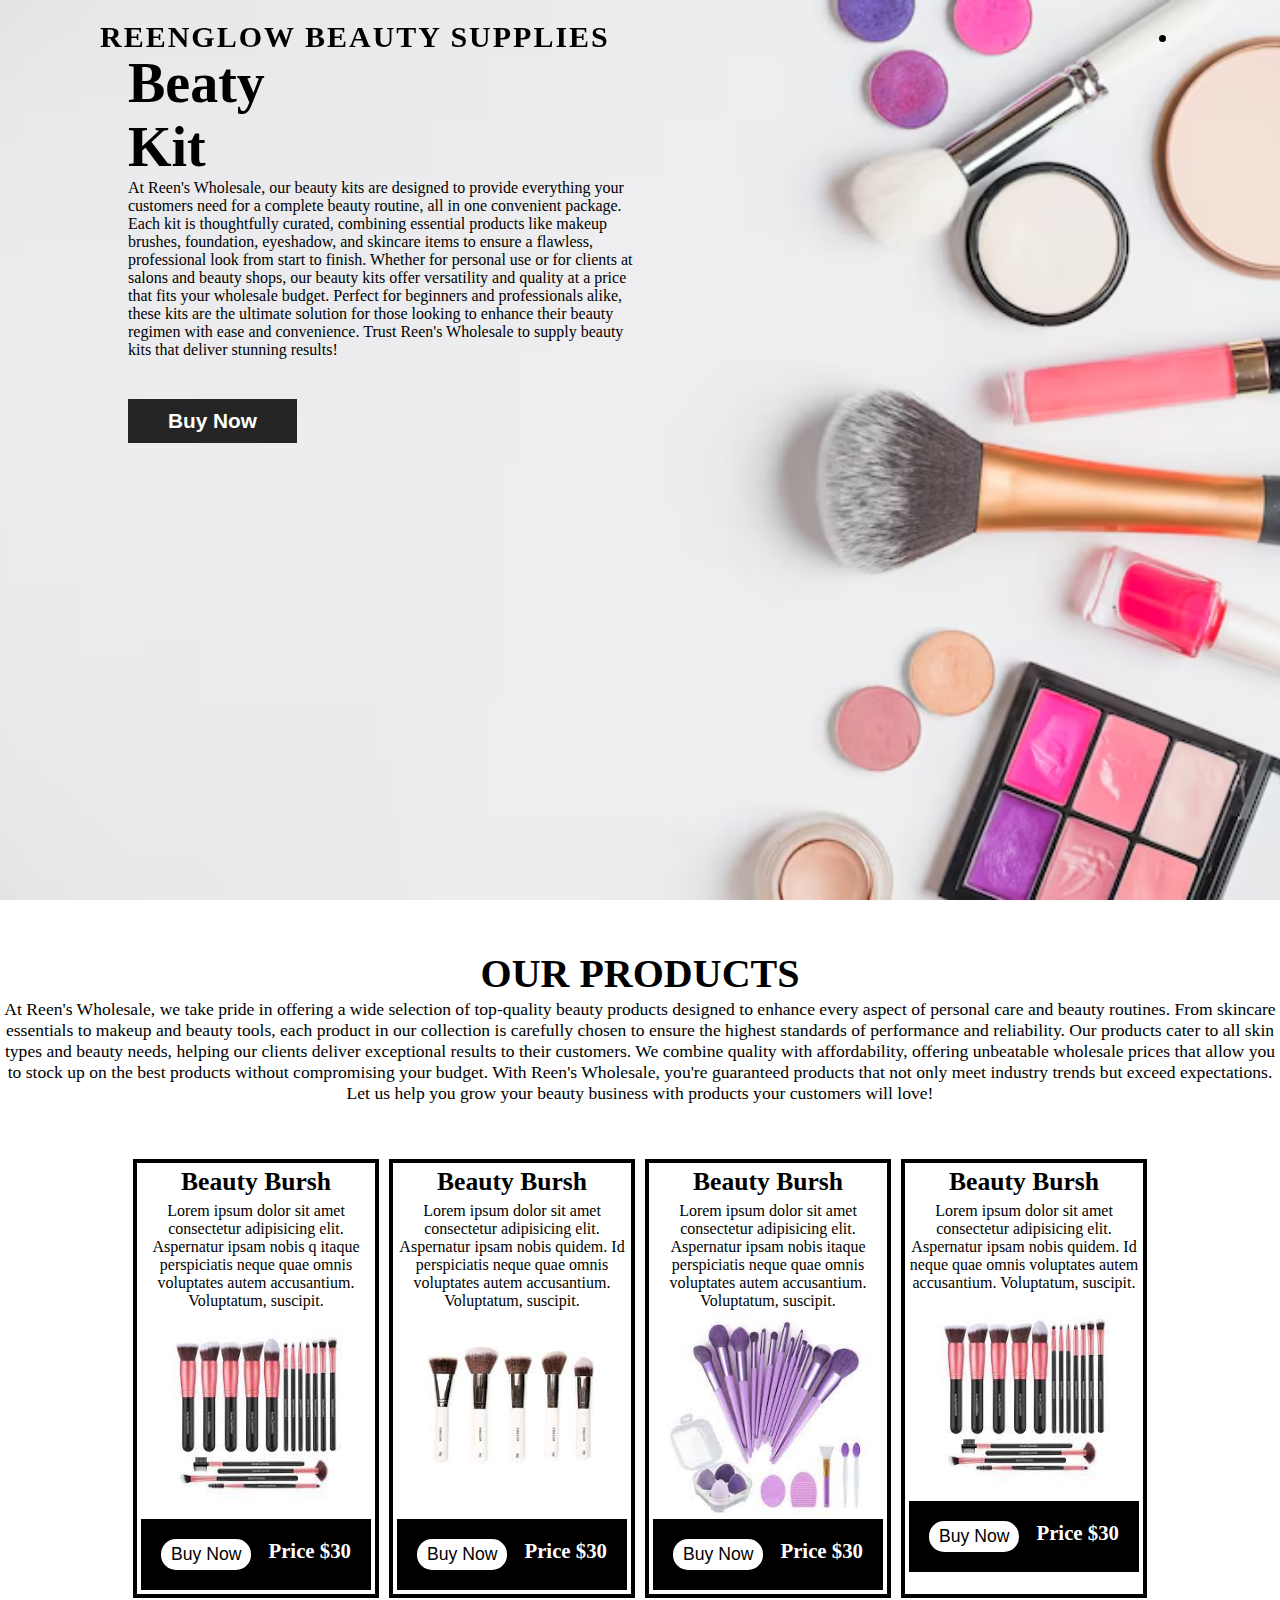
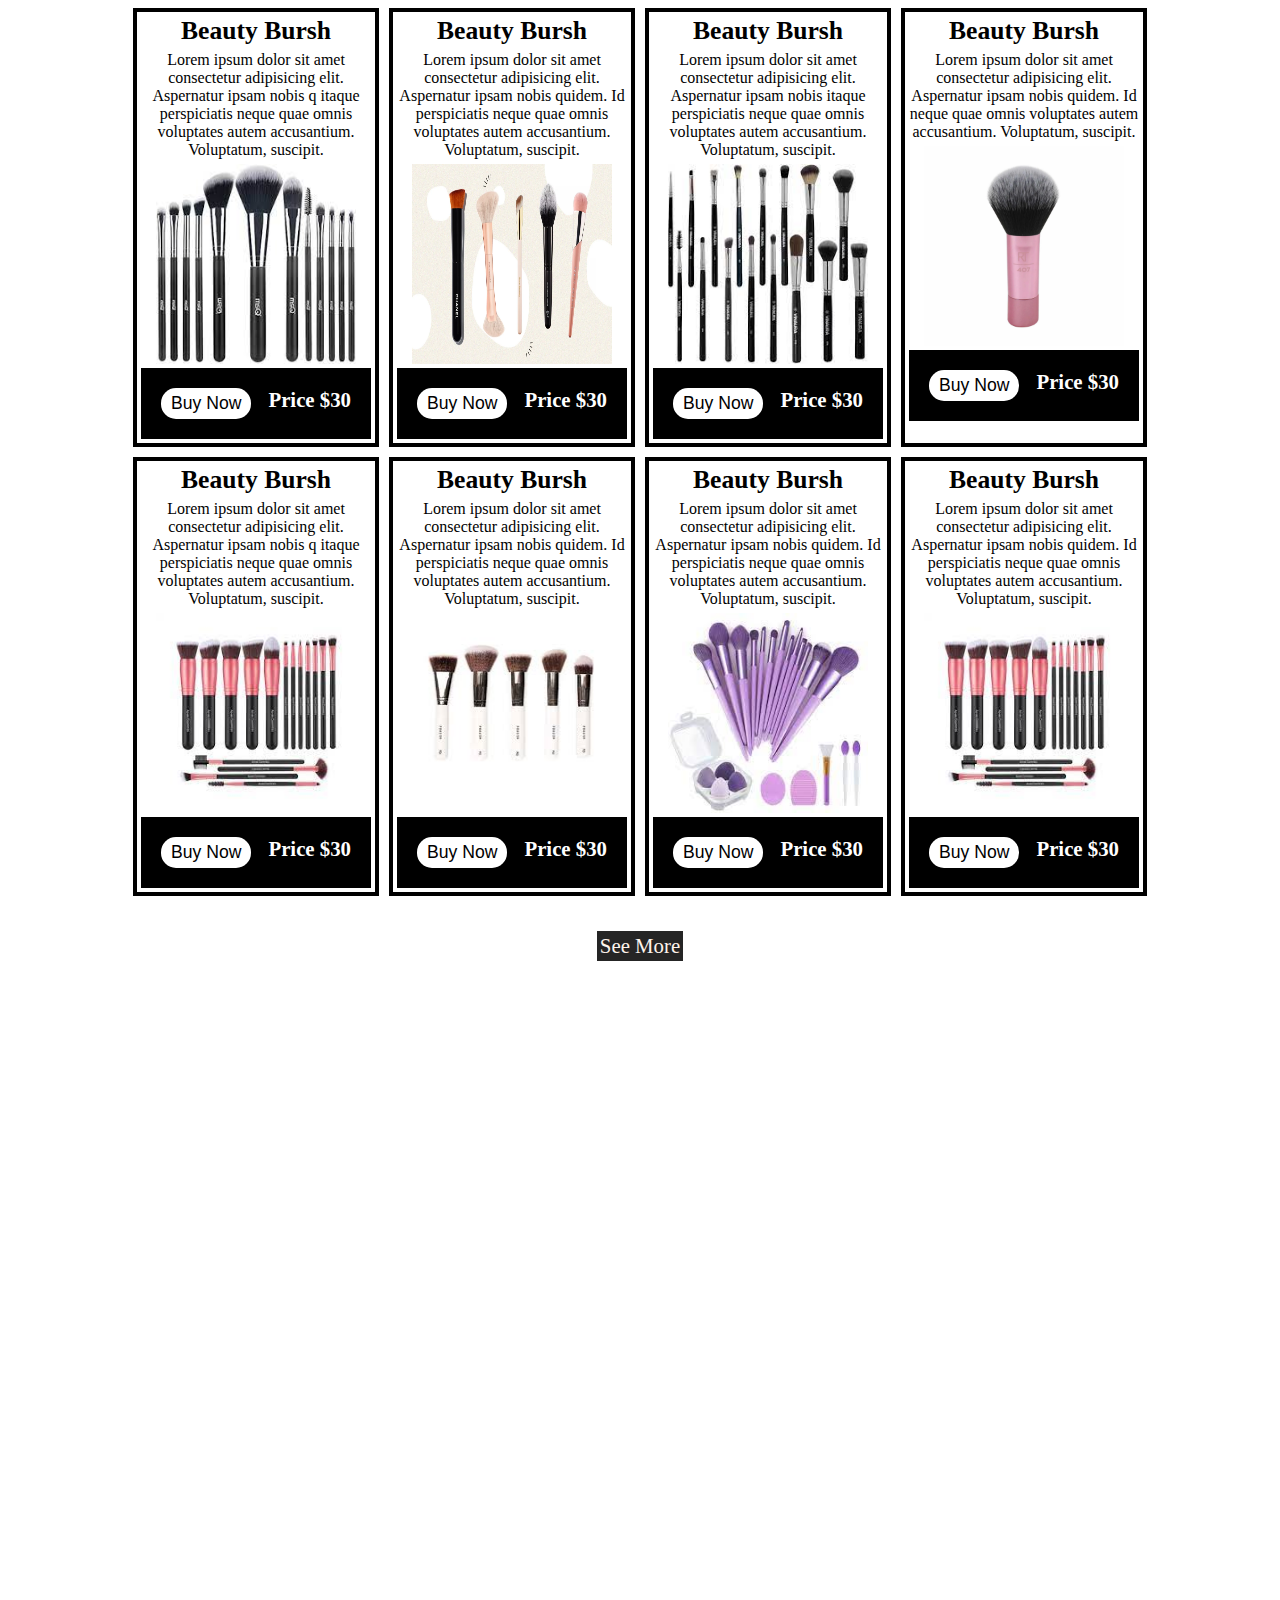
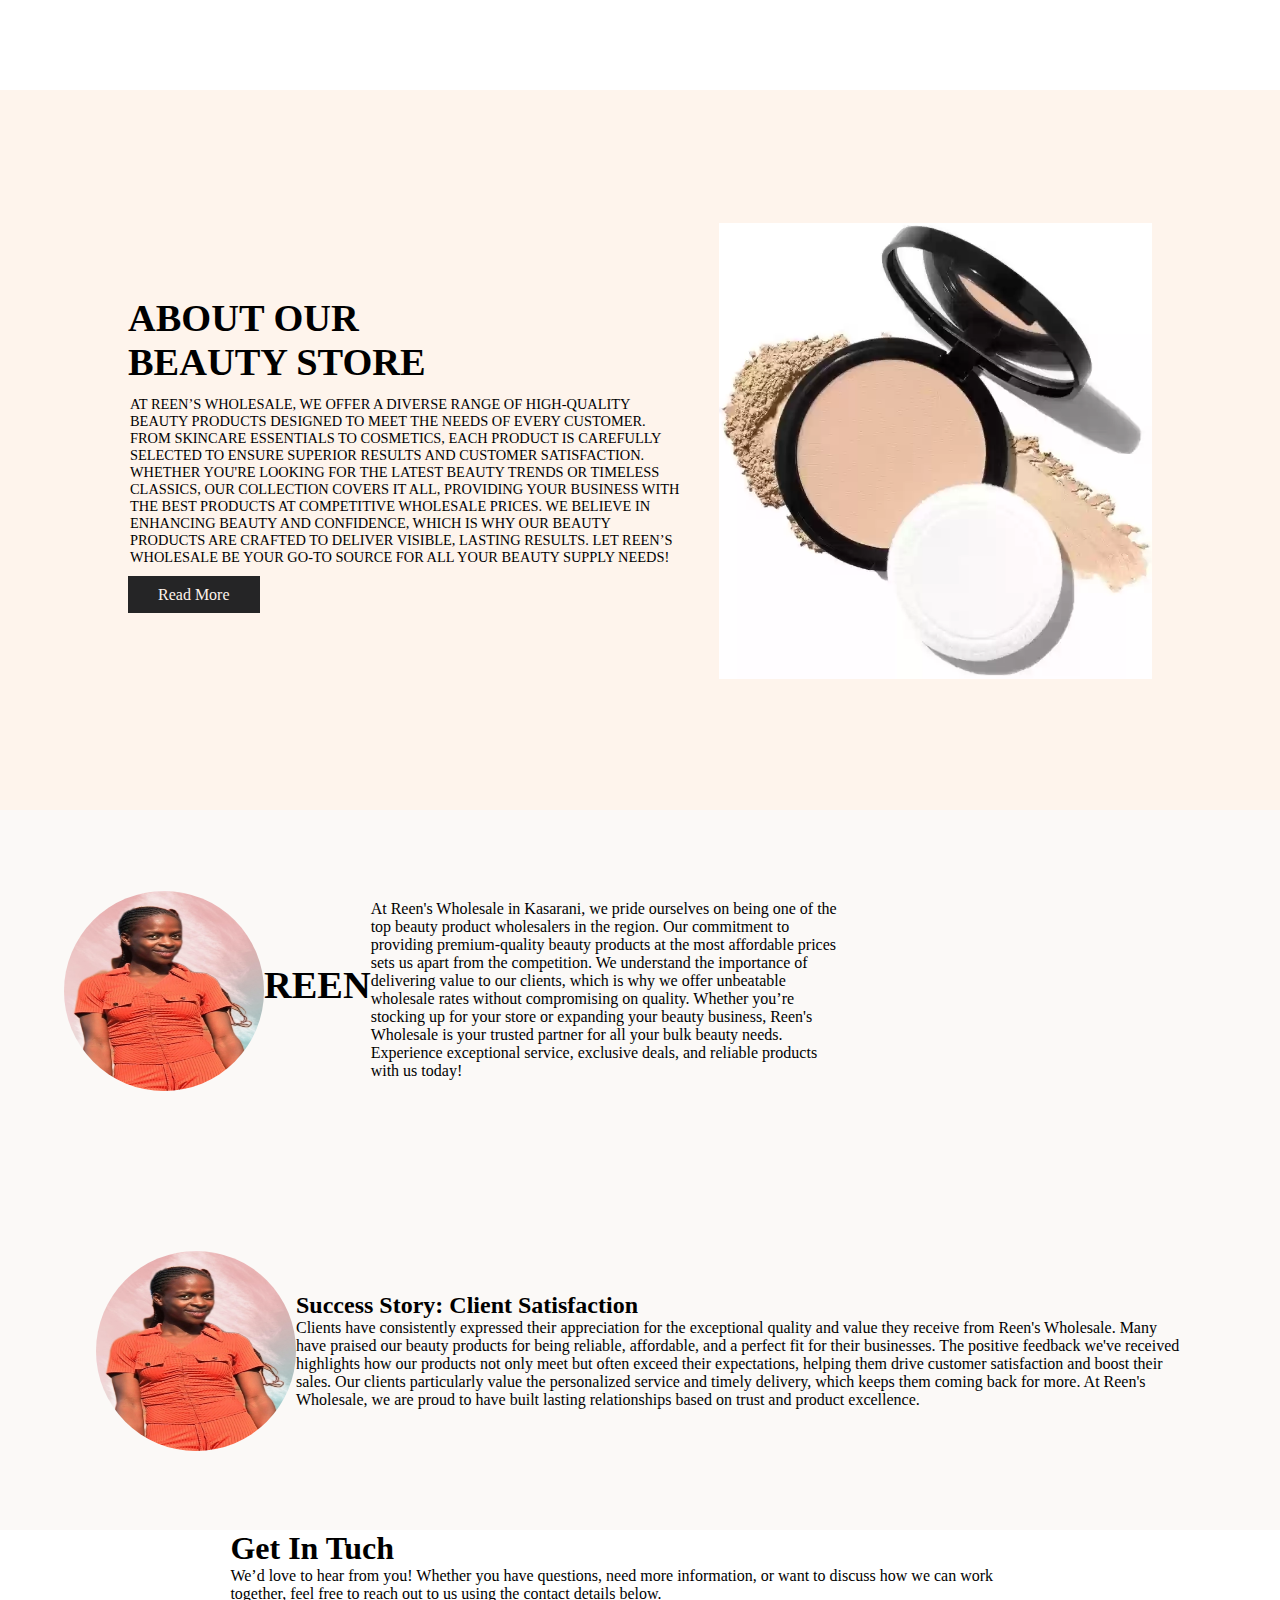
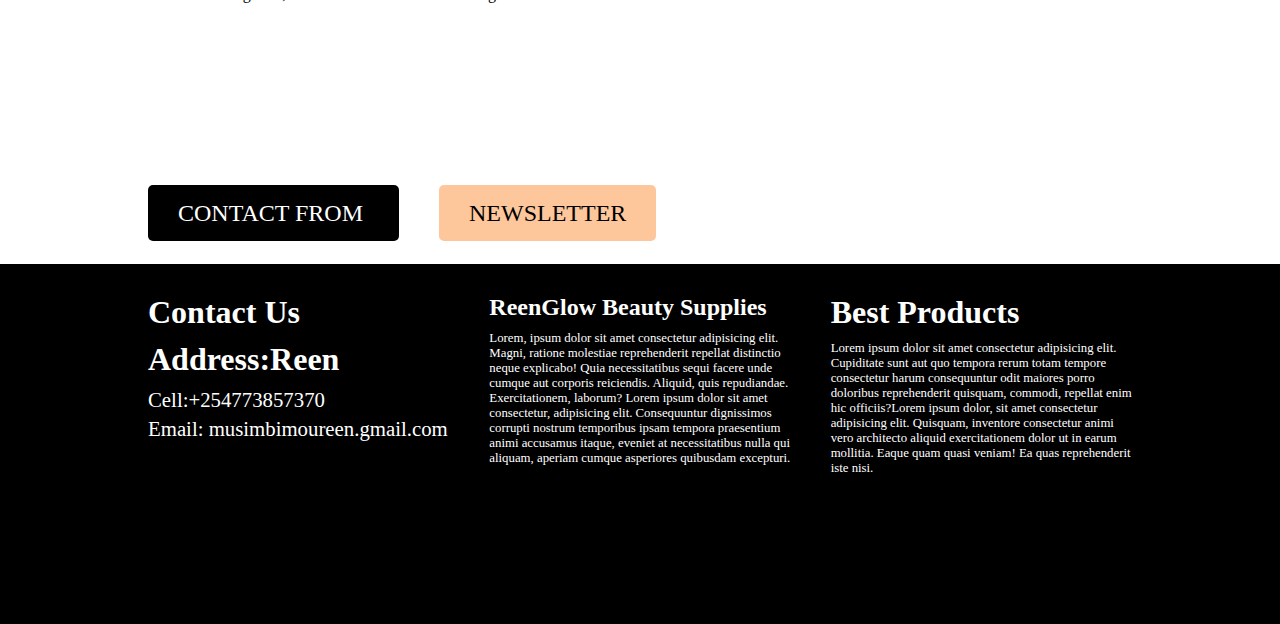
==== commit 3185a310: "commit message" ====
--- a/index.html
+++ b/index.html
@@ -25,8 +25,7 @@
             <a href="#">Contact</a>
         </div>
         <div class="btn">
-            <li class="fas fa-bars menu-btn"></li>
-        </div>
+            <li class="fas fa-bars menu-btn"></li> </div>
     </header>
     <!--container-->
     <div class="container">
@@ -146,29 +145,15 @@
             </div>
             <div class="col">
                 <h2>Beauty Bursh</h2>
-                <p>Our beauty brushes at Reen's Wholesale are designed for flawless application, offering both quality and precision. Made with soft, durable bristles, these brushes glide smoothly across the skin, ensuring even distribution of makeup for a professional, polished look. Whether for blending foundation, applying eyeshadow, or perfecting contouring techniques, our beauty brushes cater to every need. Perfect for salons, beauty enthusiasts, and retailers, they are available at affordable wholesale prices, ensuring you can offer your customers top-notch beauty tools. With our brushes, achieving a flawless finish has never been easier!
-
-
-
-
-
-
-                </p>
-                <img src="./brushes5.jpeg" alt="">
-                <div class="black">
-                    <button>Buy Now</button>
-                    <h3>Price $30</h3>
-                </div>
-            </div>
-            <div class="col">
-                <h2>Beauty Bursh</h2>
-                <p>Our beauty brushes at Reen's Wholesale are designed for flawless application, offering both quality and precision. Made with soft, durable bristles, these brushes glide smoothly across the skin, ensuring even distribution of makeup for a professional, polished look. Whether for blending foundation, applying eyeshadow, or perfecting contouring techniques, our beauty brushes cater to every need. Perfect for salons, beauty enthusiasts, and retailers, they are available at affordable wholesale prices, ensuring you can offer your customers top-notch beauty tools. With our brushes, achieving a flawless finish has never been easier!
-
-
-
-
-
-
+                <p>Lorem ipsum dolor sit amet consectetur adipisicing elit. Aspernatur ipsam nobis quidem. Id perspiciatis neque quae omnis voluptates autem accusantium. Voluptatum, suscipit.</p> <img src="./brushes5.jpeg" alt="">
+                <div class="black">
+                    <button>Buy Now</button>
+                    <h3>Price $30</h3>
+                </div>
+            </div>
+            <div class="col">
+                <h2>Beauty Bursh</h2>
+                <p>Lorem ipsum dolor sit amet consectetur adipisicing elit. Aspernatur ipsam nobis quidem. Id perspiciatis neque quae omnis voluptates autem accusantium. Voluptatum, suscipit.
                 </p>
                 <img src="./brushes2.jpeg" alt="">
                 <div class="black">
@@ -225,7 +210,7 @@
                 <img src="./reen.k.jpg" alt="">
             </div>
             <div class="text-foot">
-                <h1>REEN</h1>
+               <h2>Success Story: Client Satisfaction</h2> 
                 <p>Clients have consistently expressed their appreciation for the exceptional quality and value they receive from Reen's Wholesale. Many have praised our beauty products for being reliable, affordable, and a perfect fit for their businesses. The positive feedback we've received highlights how our products not only meet but often exceed their expectations, helping them drive customer satisfaction and boost their sales. Our clients particularly value the personalized service and timely delivery, which keeps them coming back for more. At Reen's Wholesale, we are proud to have built lasting relationships based on trust and product excellence.
             </div>
             
@@ -239,8 +224,7 @@
            
                 <h1>Get In Tuch</h1>
                 <p>
-                    Lorem ipsum dolor, sit amet consectetur adipisicing elit. Eligendi ea quis, perspiciatis dignissimos deserunt numquam aut hic dolorum labore impedit sed non distinctio commodi nemo? Eaque voluptates aperiam odit nulla.
-                </p>
+                    We’d love to hear from you! Whether you have questions, need more information, or want to discuss how we can work together, feel free to reach out to us using the contact details below.</p>
                
            
         </div>
@@ -260,7 +244,7 @@
         <h3>Email: musimbimoureen.gmail.com</h3>
     </div>
     <div class="f-col">
-        <h1>BEATYLIFE</h1>
+        <h1>ReenGlow Beauty Supplies</h1>
     
       <P>Lorem, ipsum dolor sit amet consectetur adipisicing elit. Magni, ratione molestiae reprehenderit repellat distinctio neque explicabo! Quia necessitatibus sequi facere unde cumque aut corporis reiciendis. Aliquid, quis repudiandae. Exercitationem, laborum?
          Lorem ipsum dolor sit amet consectetur, adipisicing elit. Consequuntur dignissimos corrupti nostrum temporibus ipsam tempora praesentium animi accusamus itaque, eveniet at necessitatibus nulla qui aliquam, aperiam cumque asperiores quibusdam excepturi.
--- a/style.css
+++ b/style.css
@@ -125,11 +125,12 @@
 }
 
 .text-section h1 {
-  font-size: 5.5rem;
+  font-size: 3.5rem;
+  padding-top: 10%;
 }
 
 .text-section p {
-  font-size: 1.3rem;
+  font-size: 1rem;
   padding-bottom: 40px;
 }
 
@@ -168,11 +169,11 @@
 .heading h1 {
   font-size: 2.5rem;
   font-weight: 600;
-  padding-bottom: 10px;
+  padding-bottom: 2px;
 }
 
 .heading p {
-  font-size: 1.3rem;
+  font-size: 1.1rem;
 }
 
 .product .row {
@@ -188,7 +189,7 @@
   text-align: center;
   border: 4px solid #000;
   margin: 5px;
-  padding: 5px;
+  padding: 4px;
 }
 
 .col h2 {
@@ -242,12 +243,14 @@
   display: flex;
   justify-content: center;
   margin: 30px 0px;
+  padding-bottom: 10px;
 }
 
 .btns a {
   text-decoration: none;
   margin: 0 0 30px;
-  padding: 5px;
+  padding: 3px;
+
   font-size: 1.3rem;
   background-color: #252525;
   color: #fef4ec;
@@ -255,6 +258,7 @@
 
 .btns {
   margin-top: 10px;
+  padding-bottom: 50%;
 }
 
 /*about*/
@@ -286,7 +290,7 @@
 .text-col p {
   font-size: 0.9rem;
   text-transform: uppercase;
-  padding: 0 30px 20px 0;
+  padding: 2px 30px 20px 2px;
 }
 .text-col a {
   text-decoration: none;
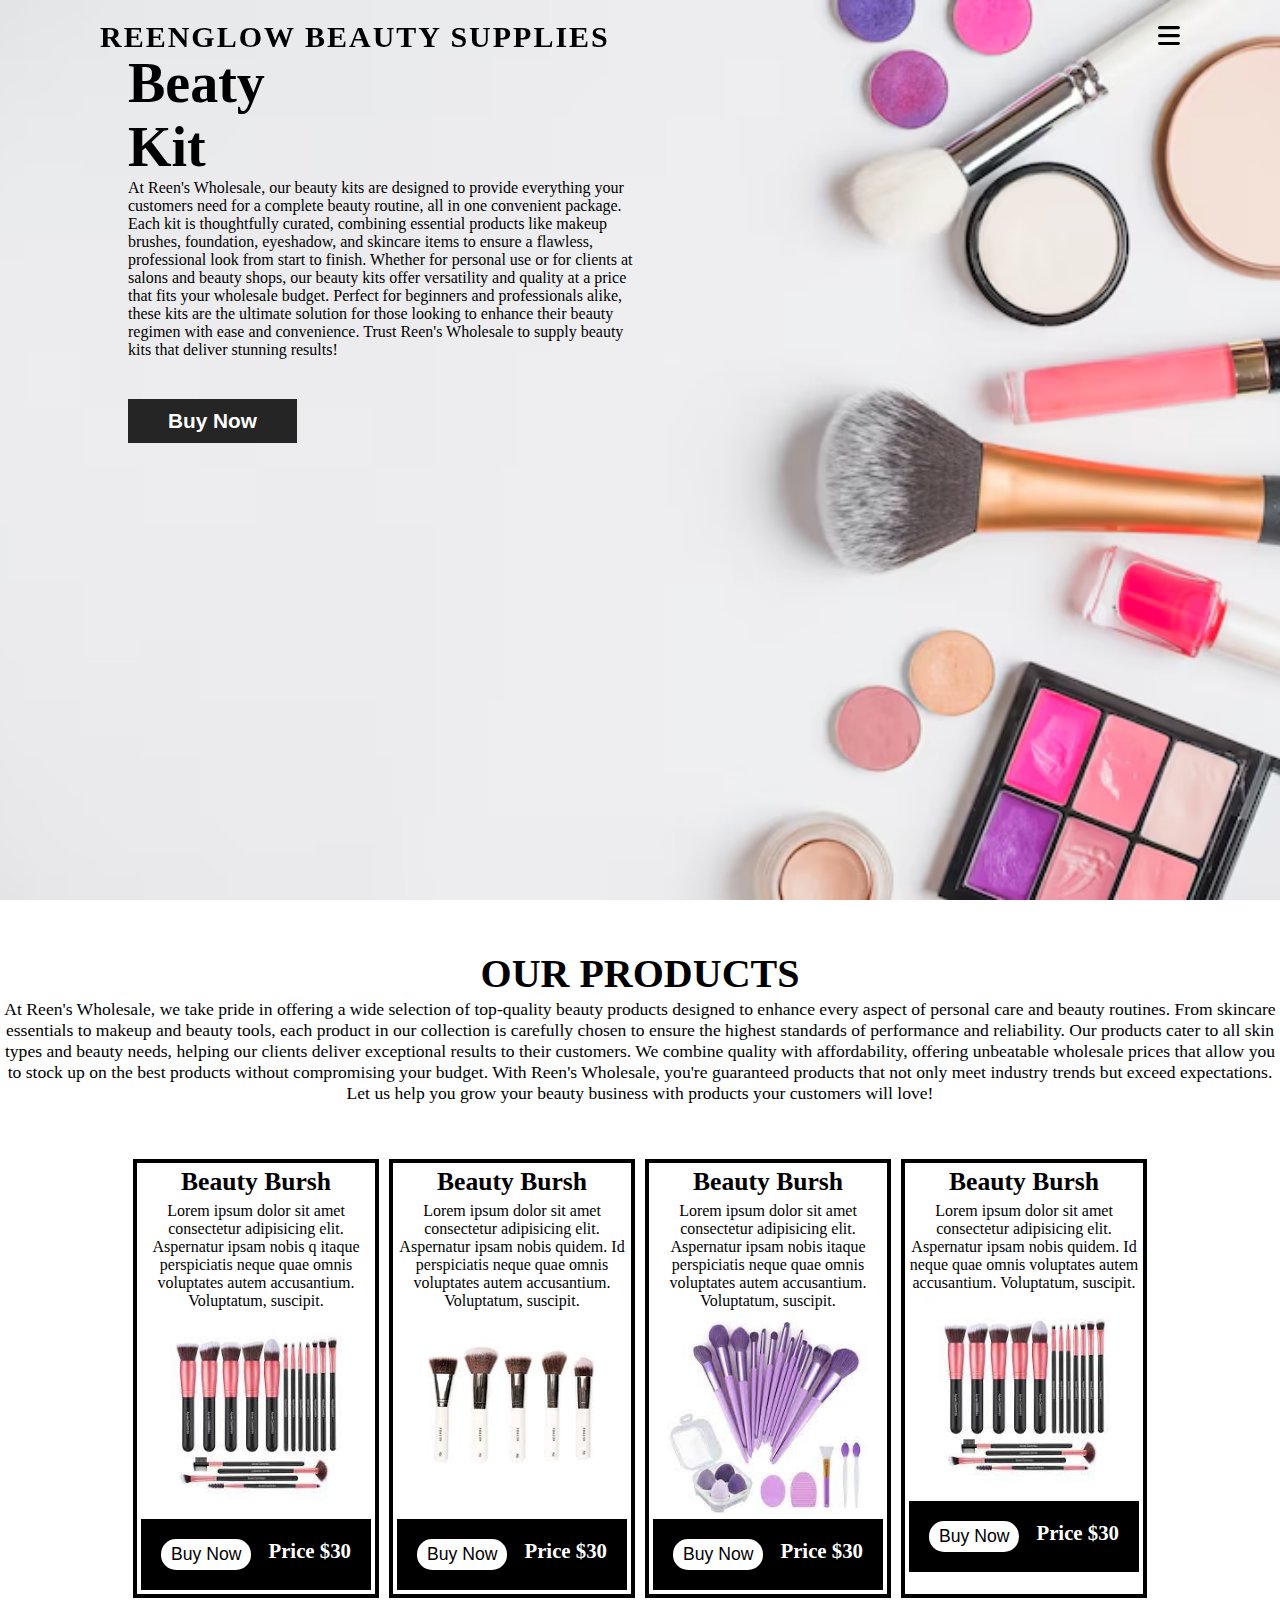
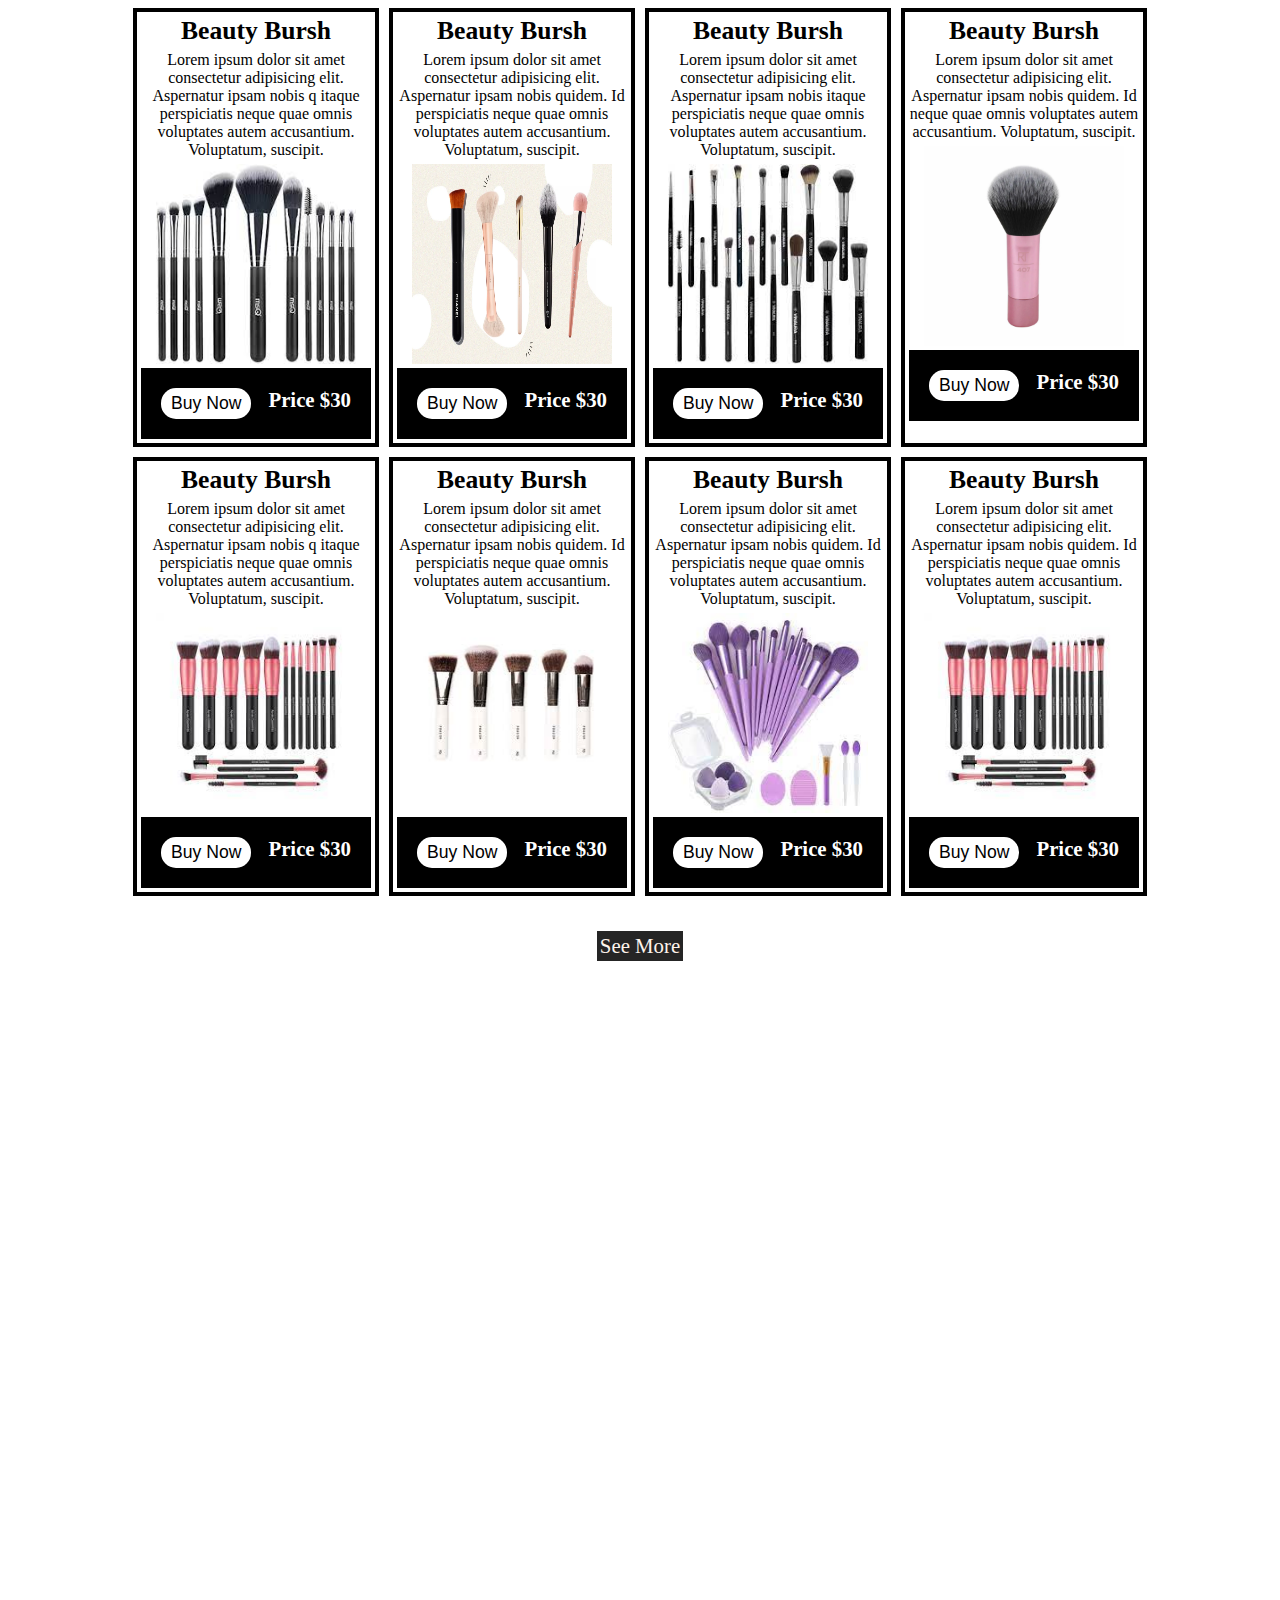
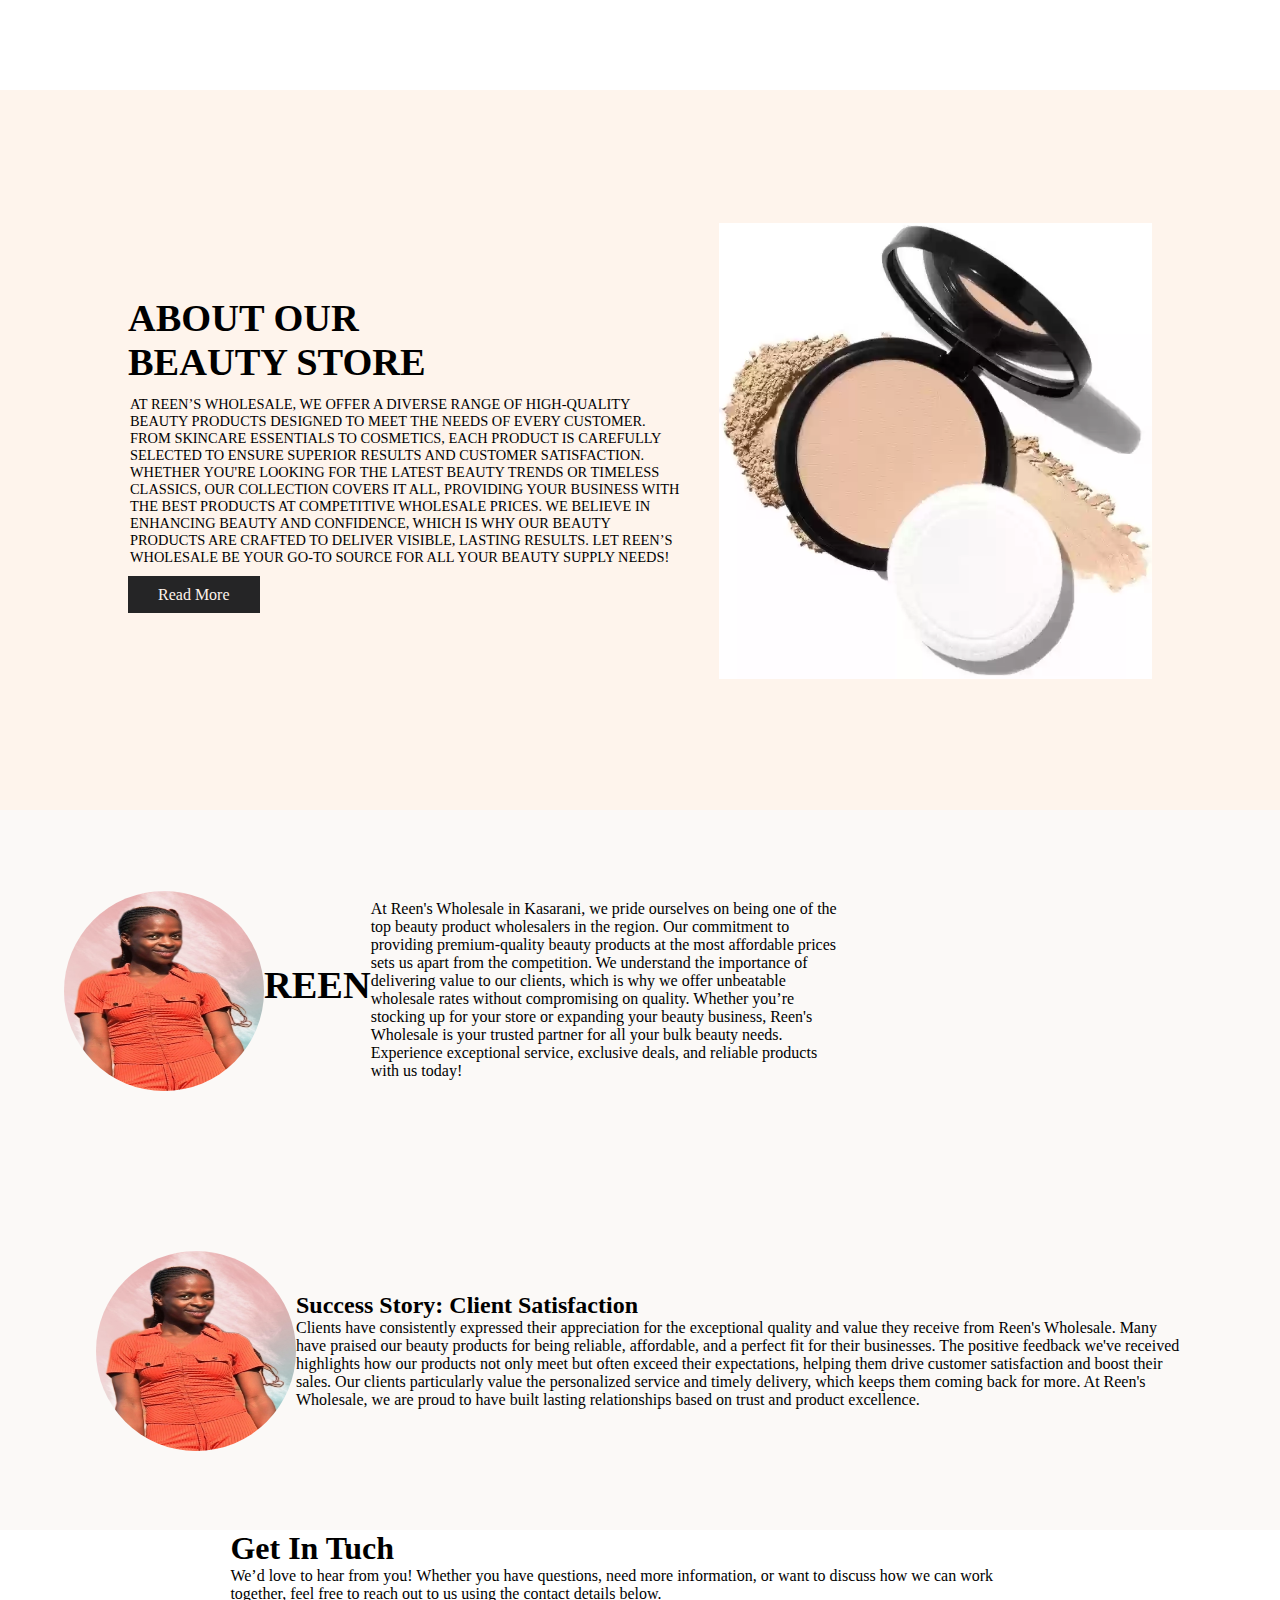
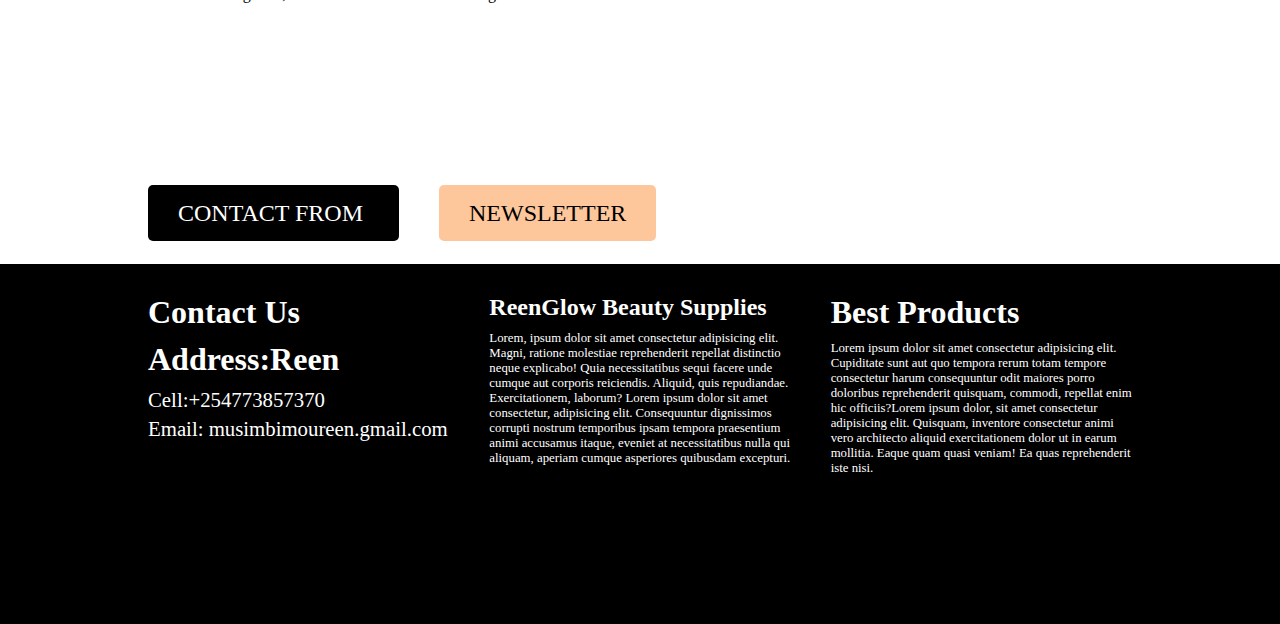
==== commit f11066e8: "commit message" ====
--- a/index.html
+++ b/index.html
@@ -8,7 +8,7 @@
     <!--css link-->
     <link rel="stylesheet" href="style.css">
     <!--font awesome link-->
-    
+    <link rel="stylesheet" href="https://cdnjs.cloudflare.com/ajax/libs/font-awesome/6.6.0/css/all.min.css">
    
 </head>
 
